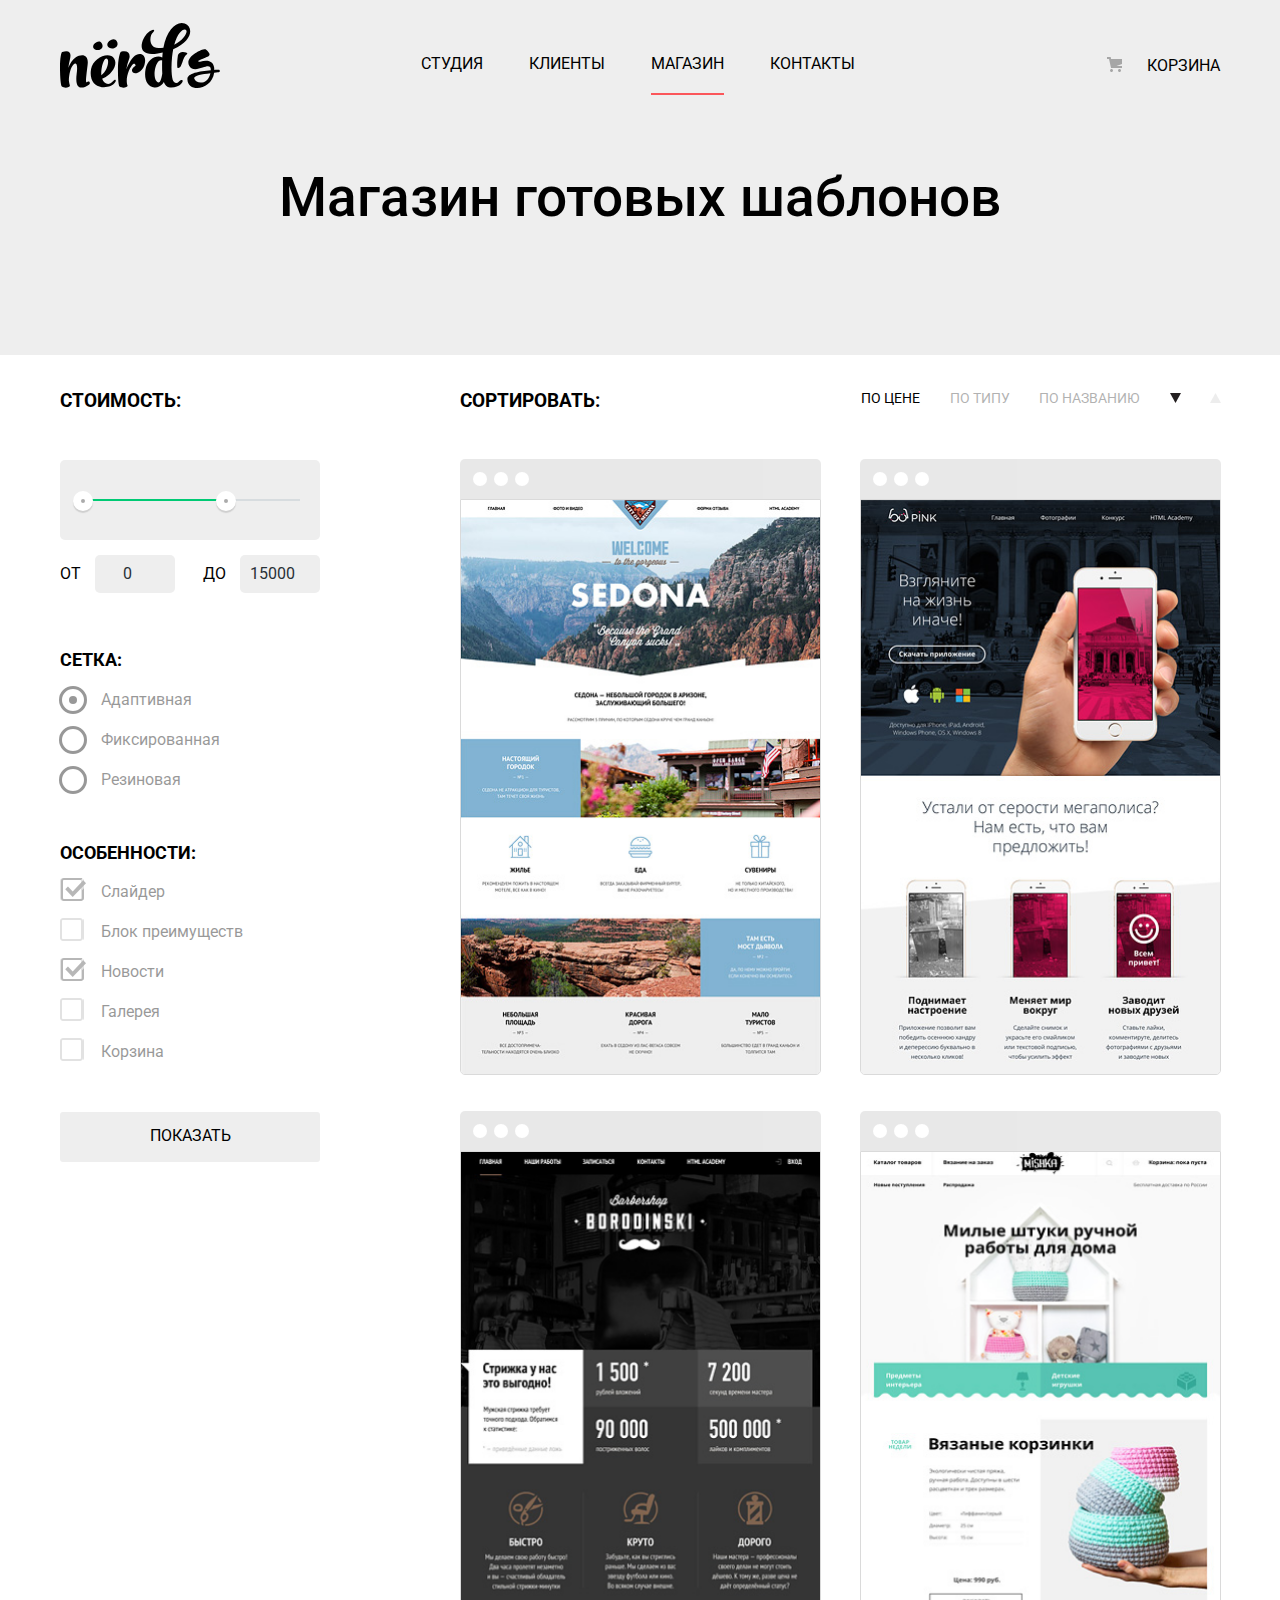
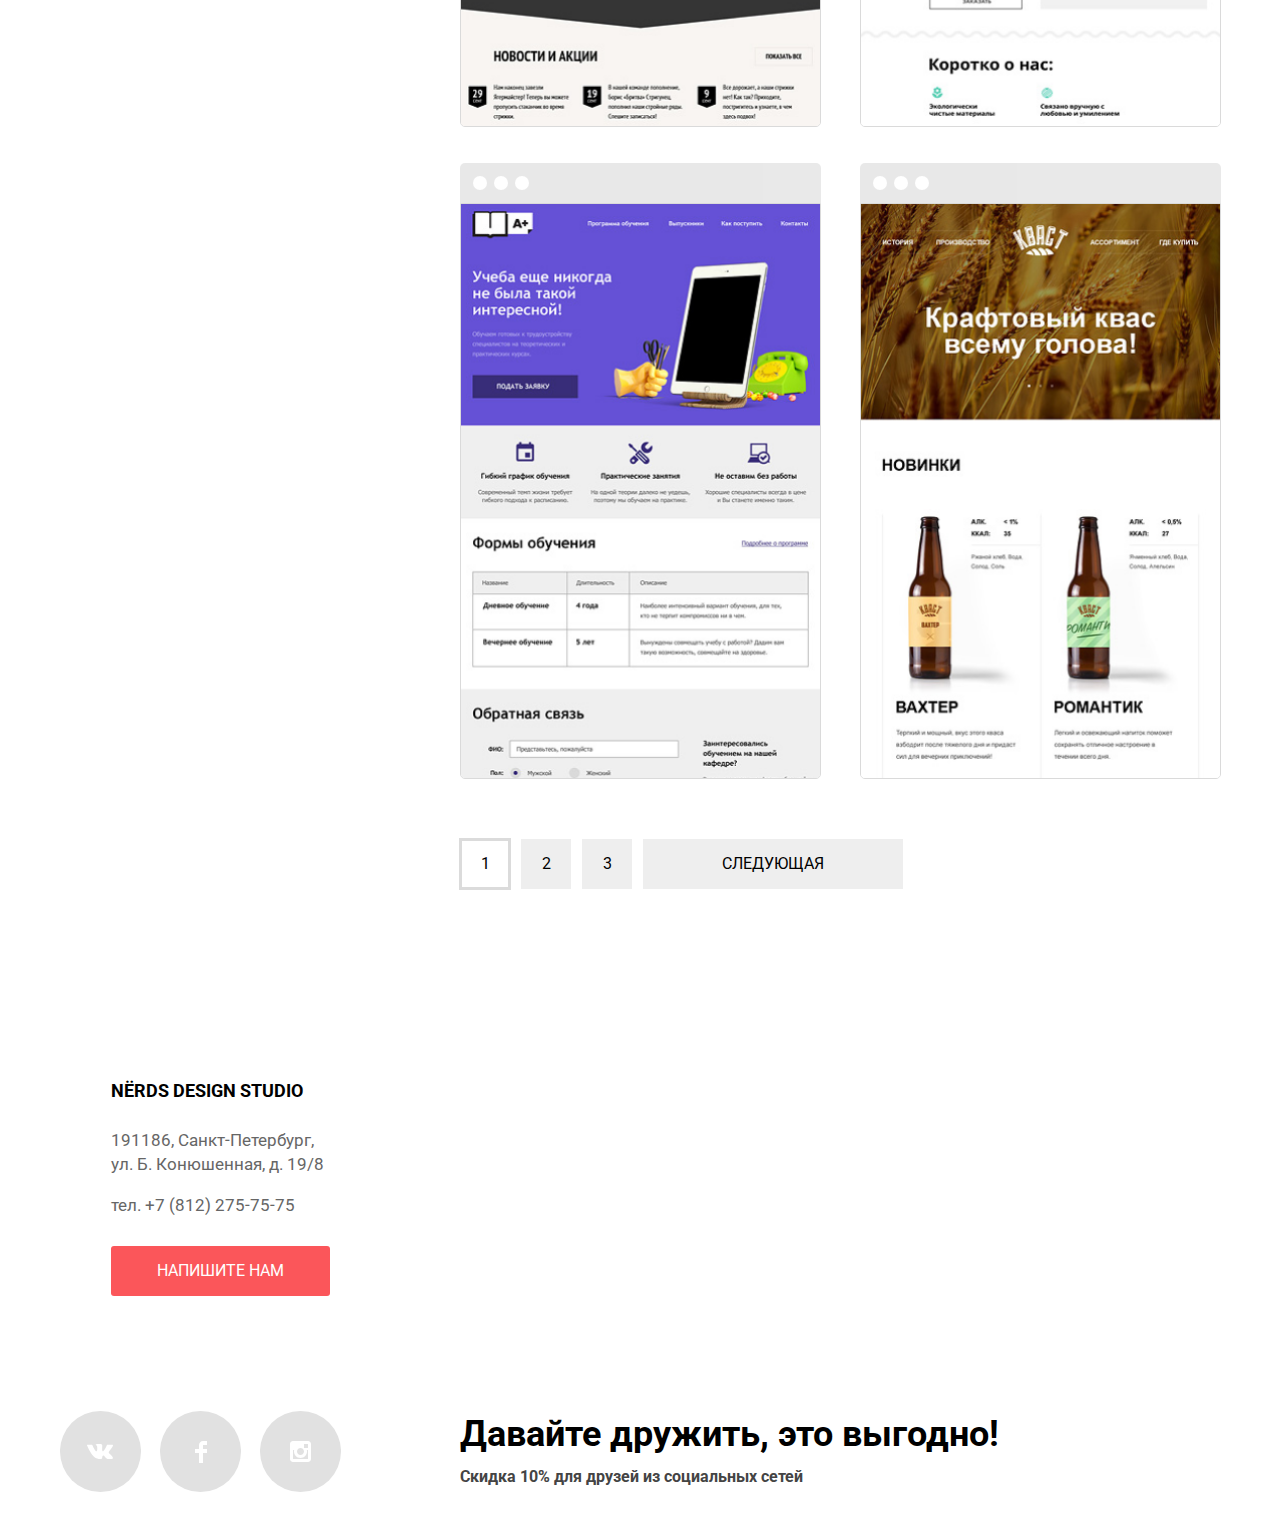
==== catalog.html @ c296d17d "доп правки" ====
<!DOCTYPE html>
<html lang="en">
  <head>
    <meta charset="UTF-8" />
    <meta name="viewport" content="width=device-width, initial-scale=1.0" />
    <link
      href="https://fonts.googleapis.com/css2?family=Roboto:wght@400;700&display=swap"
      rel="stylesheet"
      />
    <link href="./css/normalize.css" rel="stylesheet" />
    <link href="./css/style.css" rel="stylesheet" />
    <title>HTML Academy: Нёрдс</title>
  </head>
  <body class="page-body">
    <main class="main main--catalog">
      <header class="header">
        <div class="header-wrapper">
          <nav class="main-navigation">
            <a class="main-navigation-logo" href="index.html">
            <img
              src="./img/nerds-logo.svg"
              width="160"
              height="65"
              alt="Логотип nerds"
              />
            </a>
            <ul class="main-navigation-list">
              <li class="main-navigation-list__item"><a href="#">Студия</a></li>
              <li class="main-navigation-list__item">
                <a href="#">Клиенты</a>
              </li>
              <li class="main-navigation-list__item active"><a href="">Магазин</a></li>
              <li class="main-navigation-list__item">
                <a href="#">Контакты</a>
              </li>
            </ul>
            <div class="main-navigation-basket">
              <a class="basket-logo" href="#">Корзина</a>
            </div>
          </nav>
          <section class="catalog-title">
            <h2 class="catalog-text">Магазин готовых шаблонов</h2>
          </section>
        </div>
      </header>
      <div class="wrapper wrapper--catalog">
        <div class="content">
          <div class="content__form">
            <h3 class="price-title">СТОИМОСТЬ:</h3>
            <form class="filter" method="get" action="https://echo.htmlacademy.ru">
              <div class="filter-item filter-item--range">
                <div class="range-filter">
                  <div class="range-controls">
                    <div class="scale">
                      <div
                        class="bar"
                        style="width: 60%; margin-left: 5%"
                        ></div>
                    </div>
                    <div
                      class="toggle toggle-min"
                      tabindex="0"
                      style="left: 5%"
                      ></div>
                    <div
                      class="toggle toggle-max"
                      tabindex="0"
                      style="left: 60%"
                      ></div>
                  </div>
                  <div class="price-controls">
                    <label class="min-price">
                    от <input type="number" name="min-price" value="0" />
                    </label>
                    <label class="max-price">
                    до <input type="number" name="max-price" value="15000" />
                    </label>
                  </div>
                </div>
              </div>
              <div class="filter-item filter-item--radio">
					<fieldset class="form-fieldset">
                <legend>Сетка:</legend>
                <ul>
                  <li class="filter-option filter-radio">
                    <input class="visually-hidden filter-input-radio" type="radio" id="adapt" name="grid" value="adaptive" checked /><label for="adapt"
                      >Адаптивная</label>
                  </li>
                  <li class="filter-option filter-radio">
                    <input class="visually-hidden filter-input-radio" type="radio" id="fixed" name="grid" value="fixed" /><label for="fixed"
                      >Фиксированная</label>
                  </li>
                  <li class="filter-option filter-radio">
                    <input class="visually-hidden filter-input-radio" type="radio" id="flex" name="grid" value="flex" /><label for="flex"
                      >Резиновая</label>
                  </li>
					 </ul>
					</fieldset>
              </div>
              <div class="filter-item filter-item--checkbox">
					<fieldset class="form-fieldset">
                  <legend>Особенности:</legend>
                  <ul>
                    <li class="filter-option filter-checkbox">        
                      <input class="visually-hidden filter-input-checkbox " type="checkbox" id="slider" checked/>
                      <label for="slider">Слайдер</label>
                    </li>
                    <li class="filter-option filter-checkbox">
                      <input class="visually-hidden filter-input-checkbox " type="checkbox" id="advantages">
                      <label for="advantages">Блок преимуществ</label>
                    </li>
                    <li class="filter-option filter-checkbox">
                      <input class="visually-hidden filter-input-checkbox " type="checkbox" id="news" checked/>
                      <label for="news">Новости</label>
                    </li>
                    <li class="filter-option filter-checkbox">
                      <input class="visually-hidden filter-input-checkbox " type="checkbox" id="gallery">
                      <label for="gallery">Галерея</label>
                    </li>
                    <li class="filter-option filter-checkbox">
                      <input class="visually-hidden filter-input-checkbox " type="checkbox" id="basket">
                      <label for="basket">Корзина</label>
                    </li>
						</ul>
						</fieldset>
              </div>
				  <button class="buttonshow">Показать</button>				
            </form>
          </div>
          <div class="content__examples">
            <div class="sort-price">
              <h3 class="sort-title">СОРТИРОВАТЬ:</h3>
              <ul class="sort-list">
                <li class="sort-list__item current-list-item"><a href="#">По цене</a></li>
                <li class="sort-list__item"><a href="#">По типу</a></li>
                <li class="sort-list__item"><a href="#">По названию</a></li>
                <li>
                  <a href="#">
                    <svg width="11" height="10" viewBox="0 0 11 10" fill="none" xmlns="http://www.w3.org/2000/svg">
                      <path d="M5.5 10L0 0H11" fill="#231F20"/>
                    </svg>
                  </a>
                </li>
                <li>
                  <a href="#">
                    <svg width="11" height="10" viewBox="0 0 11 10" fill="none" xmlns="http://www.w3.org/2000/svg">
                      <g opacity="0.2">
                        <path d="M5.5 0L0 10H11L5.5 0Z" fill="#A6A6A6"/>
                      </g>
                    </svg>
                  </a>
                </li>
              </ul>
            </div>
            <div class="cards">
              <div class="card">
                <a href="#">
                  <div class="card-block">
                    <span class="circle"></span>
                    <span class="circle"></span>
                    <span class="circle"></span>
                  </div>
                  <div class='card__img-holder'>
                  <img
                    class="card__img"
                    src="./img/catalog/img-sedona.png"
                    width="358"
                    height="575"
                    alt="Sedona"
						  />
						  <div class="frame">
							<h3 class="frametitle">Sedona</h3>
							<p class="frametext">Информационный сайт<br>для туристов</p>
							<div class="framebutton">
								<p class="framebtnprice">9 990 </p>
							</div>
						</div>
                  </div>
					 </a>					 
              </div>
              <div class="card">
                <a href="#">
                  <div class="card-block">
                    <span class="circle"></span>
                    <span class="circle"></span>
                    <span class="circle"></span>
                  </div>
                  <div class='card__img-holder'>
                  <img
                    class="card__img"
                    src="./img/catalog/img-pink.png"
                    width="358"
                    height="575"
                    alt="Pink"
						  />
						  <div class="frame">
							<h3 class="frametitle">Pink App</h3>
							<p class="frametext">Продуктовый лендинг<br>приложения для iOS и Android</p>
							<div class="framebutton">
								<p class="framebtnprice">9 990 </p>
							</div>
						</div>
                  </div>
                </a>
              </div>
              <div class="card">
                <a href="#">
                  <div class="card-block">
                    <span class="circle"></span>
                    <span class="circle"></span>
                    <span class="circle"></span>
                  </div>
                  <div class='card__img-holder'>
                  <img
                    class="card__img"
                    src="./img/catalog/img-barbershop.png"
                    width="358"
                    height="575"
                    alt="Барбершоп"
						  />
						  <div class="frame">
							<h3 class="frametitle">Barbershop</h3>
							<p class="frametext">Сайт салона красоты.<br>Для мужчин, да.</p>
							<div class="framebutton">
								<p class="framebtnprice">9 990 </p>
							</div>
						</div>
                  </div>
                </a>
              </div>
              <div class="card">
                <a href="#">
                  <div class="card-block">
                    <span class="circle"></span>
                    <span class="circle"></span>
                    <span class="circle"></span>
                  </div>
                  <div class='card__img-holder'>
                  <img
                    class="card__img"
                    src="./img/catalog/img-mishka.png"
                    width="358"
                    height="575"
                    alt="Mishka"
						  />
						  <div class="frame">
							<h3 class="frametitle">Mishka</h3>
							<p class="frametext">ИНтернет-магазин<br>вязаных игрушек</p>
							<div class="framebutton">
								<p class="framebtnprice">9 990 </p>
							</div>
						</div>
                  </div>
                </a>
              </div>
              <div class="card">
                <a href="#">
                  <div class="card-block">
                    <span class="circle"></span>
                    <span class="circle"></span>
                    <span class="circle"></span>
                  </div>
                  <div class='card__img-holder'>
                  <img
                    class="card__img"
                    src="./img/catalog/img-aplus.png"
                    width="358"
                    height="575"
                    alt="А+"
						  />
						  <div class="frame">
							<h3 class="frametitle">A Plus</h3>
							<p class="frametext">Лендинг курсов повышения<br>квалификации</p>
							<div class="framebutton">
								<p class="framebtnprice">9 990 </p>
							</div>
						</div>
                  </div>
                </a>
              </div>
              <div class="card">
                <a href="#">
                  <div class="card-block">
                    <span class="circle"></span>
                    <span class="circle"></span>
                    <span class="circle"></span>
                  </div>
                  <div class='card__img-holder'>
                  <img
                    class="card__img"
                    src="./img/catalog/img-kvast.png"
                    width="358"
                    height="575"
                    alt="Крафтовый квас"
						  />
						  <div class="frame">
							<h3 class="frametitle">Кваст</h3>
							<p class="frametext">Промо-сайт производителя<br>крафтового кваса</p>
							<div class="framebutton">
								<p class="framebtnprice">9 990 </p>
							</div>
						</div>
                  </div>
                </a>
              </div>
            </div>
            <ul class="pagination-list">
              <li class="pagination-list__item current-item">
                <a>1</a>
              </li>
              <li class="pagination-list__item">
                <a href="#">2</a>
              </li>
              <li class="pagination-list__item">
                <a href="#">3</a>
              </li>
              <li class="pagination-list__item">
                <a href="#"
                  >Следующая</a>
              </li>
            </ul>
          </div>
        </div>
      </div>
      <section class="map_holder">
			<iframe class="map" src="https://www.google.com/maps/embed?pb=!1m18!1m12!1m3!1d1998.6036253002837!2d30.320858715755655!3d59.93871916905462!2m3!1f0!2f0!3f0!3m2!1i1024!2i768!4f13.1!3m3!1m2!1s0x4696310fca145cc1%3A0x42b32648d8238007!2z0JHQvtC70YzRiNCw0Y8g0JrQvtC90Y7RiNC10L3QvdCw0Y8g0YPQuy4sIDE5LzgsINCh0LDQvdC60YIt0J_QtdGC0LXRgNCx0YPRgNCzLCAxOTExODY!5e0!3m2!1sru!2sru!4v1602008952805!5m2!1sru!2sru"
				height="415" style="border:0;" allowfullscreen="" aria-hidden="false"
				tabindex="0"></iframe>
				<div class="info_holder">
					<div class="info_holder_block">
						<div class="our-location-block">
								<div class="our-location-header">
								NЁRDS DESIGN STUDIO
								</div>
							<div class="our-location-description">
								<p>191186, Санкт-Петербург, ул. Б. Конюшенная, д. 19/8</p>
								<a href="+78122757575">тел. +7 (812) 275-75-75</a>
							</div>
								<button class="writeus-button" type="button">Напишите нам</button>
						</div>
					</div>
				</div>		
		</section>
		</main>
      <footer class="footer">
        <div class='footer__inner'>
           <ul class="footer-social">
              <li>
                 <a class="social-icon" href="#">
                    <svg width="27" height="15" viewBox="0 0 27 15" fill="none">
                       <path
                          d="M16.138 11.51C17.094 11.201 18.318 13.55 19.621 14.449C20.599 15.13 21.348 14.983 21.348 14.983L24.821 14.933C24.821 14.933 26.636 14.821 25.778 13.379C25.707 13.259 25.275 12.31 23.193 10.357C21.016 8.31404 21.311 8.64504 23.932 5.11304C25.529 2.96004 26.168 1.64504 25.968 1.08504C25.776 0.546037 24.603 0.686037 24.603 0.686037L20.69 0.713037C20.309 0.714037 19.986 0.832037 19.839 1.22804C19.836 1.23204 19.218 2.89404 18.394 4.30704C16.653 7.29604 15.958 7.45504 15.67 7.26804C15.009 6.83504 15.176 5.53104 15.176 4.60404C15.176 1.70704 15.608 0.499037 14.33 0.187037C13.903 0.0830374 13.591 0.0150374 12.502 0.00503741C11.11 -0.0159626 9.92797 0.00503743 9.25797 0.334037C8.81297 0.557037 8.47197 1.04604 8.67897 1.07404C8.93897 1.10904 9.52197 1.23404 9.83397 1.66004C10.235 2.21204 10.223 3.44904 10.223 3.44904C10.223 3.44904 10.452 6.86004 9.68297 7.28304C9.15497 7.57304 8.43297 6.98104 6.87997 4.26704C6.08697 2.87904 5.48797 1.34504 5.48797 1.34504C5.48797 1.34504 5.37197 1.06004 5.16197 0.904037C4.91197 0.719037 4.56197 0.660037 4.56197 0.660037L0.84797 0.684037C0.84797 0.684037 0.28997 0.700037 0.0849697 0.946037C-0.0970303 1.16404 0.0699697 1.61404 0.0699697 1.61404C0.0699697 1.61404 2.97897 8.49504 6.27297 11.961C9.29297 15.143 12.725 14.932 12.725 14.932H14.28C14.28 14.932 14.749 14.878 14.989 14.62C15.213 14.38 15.203 13.929 15.203 13.929C15.203 13.929 15.172 11.82 16.138 11.51Z"
                          fill="white" />
                    </svg>
                 </a>
              </li>
              <li>
                 <a class="social-icon" href="#">
                    <svg width="12" height="22" viewBox="0 0 12 22" fill="none">
                       <path d="M12 4V0H8C5.79086 0 4 1.79086 4 4V8H0V12H4V22H8V12H12V8H8V4H12Z" fill="white" />
                    </svg>
                 </a>
              </li>
              <li>
                 <a class="social-icon" href="#">
                    <svg width="21" height="21" viewBox="0 0 21 21" fill="none">
                       <path fill-rule="evenodd" clip-rule="evenodd"
                          d="M3 0H18C19.65 0 21 1.35 21 3V18C21 19.65 19.65 21 18 21H3C1.35 21 0 19.65 0 18V3C0 1.35 1.35 0 3 0ZM14 10.5C14 8.57 12.43 7 10.5 7C8.57 7 7 8.57 7 10.5C7 12.43 8.57 14 10.5 14C12.43 14 14 12.43 14 10.5ZM3 18V9H4.181C4.0626 9.49127 4.00186 9.99467 4 10.5C4 14.0899 6.91015 17 10.5 17C14.0899 17 17 14.0899 17 10.5C16.9986 9.99464 16.9379 9.49118 16.819 9H18V18H3ZM14 7H18V3H14V7Z"
                          fill="white" />
                    </svg>
                 </a>
              </li>
           </ul>
           <h4 class="footer-letfriend-title">
              Давайте дружить, это выгодно!<br>
              <span class="footer-discount">Скидка 10% для друзей из социальных сетей</span>
           </h4>
        </div>
     </footer>    
  </body>
</html>
---- css/style.css ----
:root {
	--backgroundcolor: #eeeeee;
	--basic-black: #000000;
	--button-text: #ffffff;
	--button-red: #fb565a;
	--button-green: #00ca74;
	--greenbuttonhover-color: #00bc6c;
	--greenbuttonactive-color: #00aa62;
	--button-yellow: #efc84a;
	--yellowbuttonhover-color: #eab534;
	--yellowbuttonactive-color: #e5a722;
	--grid-color: #283136;
	--footerdiscount-color: #444444;
	--circlebackground-color: #e1e1e1;
	--buttormore-red: #e74246;
	--socialicon-red: #d7373b;
	--scalebackground-color: #d7dcdf;
	--toggle-color: #ababab;
	--toggleshadow: #cfcfcf;
	--btnshowhover-color: #dfdfdf;
	--btnshowactive-color: #d5d5d5;
	--paginationbtncurr-color: #dbdbdb;
	--cardblock-color: #4d4d4d;
	--modalborder-color: #d7dcde;
	--ourlocationdesc-color: #666666;
	--cardimghold-color: #dadada;
	--sliderbtn-color:  #c2c2c2;
	--slidebtnactive-color:  #e06366;
}

body {	
	margin: 0;
	padding: 0;
	font-family: "Roboto", Arial, sans-serif;
	font-size: 16px;
	line-height: 24px;
	font-weight: 400;
}

.visually-hidden {
	position: absolute;
	width: 1px;
	height: 1px;
	margin: -1px;
	border: 0;
	padding: 0;
	white-space: nowrap;
	clip-path: inset(100%);
	clip: rect(0 0 0 0);
	overflow: hidden;
}

.main {
	display: grid;
	grid-template-areas:
	"header"
	"content"
	"map"
	"footer";
	grid-template-rows: 521px 1fr 205px 215px;
	
}

.main--catalog {
	grid-template-rows: 355px 1fr 205px 215px;
}

.header {
	grid-area: header;
	background-color: var(--backgroundcolor);
	overflow: hidden;
	padding-top: 22px;
}

.map {
	grid-area: map;
}

.footer {
	grid-area: footer;
	display: flex;
	align-items: center;
}

.footer__inner {
	width: 1160px;
	margin: 0 auto;
	display: flex;
	align-items: center;
}

.header-wrapper {
	width: 1160px;
	margin: 0 auto;
	}

.wrapper {
	grid-area: content;
	width: 1160px;
	margin: 0 auto;
	background: var(--button-text);
}

.wrapper--index {
	width: 1160px;
	padding-top: 50px;
}

.wrapper--catalog {
	padding-top: 34px;
	padding-bottom: 49px;
	width: 1160px;
	margin: 0 auto;
	}

a {
	text-decoration: none;
}

img {  
	height: auto;
}

.main-navigation {
	display: flex;
	align-items: center;
	flex-wrap: wrap;	
	}

.main-navigation-basket .basket-logo {
	position: relative;
	color: var(--basic-black);
}

.main-navigation-logo {
	margin-right: 201px;
	}

.main-navigation-logo:active {
	color: var(--toggle-color);
	opacity: 0.3;
}

.basket-logo::before {
	content: "";
	position: absolute;
	top: 1px;
	left: -40px;
	width: 15px;
	height: 15px;
	background-image: url(../img/cart-icon.svg);
	background-repeat: no-repeat;
	background-position: 0 0;
}

.main-navigation-list {
	display: flex;
	margin: 0;
	padding: 0;
	list-style-type: none;
}

.main-navigation-list__item {
	padding-right: 46px;
	padding-top: 11px;
	}

.main-navigation-list__item.active a:after {
	content: '';
	display: block;
	position: absolute;
	height: 2px;
	background: var(--button-red);
	width: 100%;
	bottom: -22px;
	}

.main-navigation-list a,
.main-navigation-basket {
	font-size: 16px;
	line-height: 30px;
	text-transform: uppercase;
	color: var(--basic-black);
	position: relative;
}

.main-navigation-basket {
	margin-left: auto;	
	padding-top: 15px;
}

.main-navigation-list :hover {
	color: var(--button-red);
}

.main-navigation-basket :hover {
	color: var(--button-red);
}

.services {
	display: flex;
	margin-bottom: 80px;
}

.services-websites,
.services-applications,
.services-presentations {
	margin-right: 100px;
}

.web-title,
.app-title,
.present-title {
	font-size: 24px;
	line-height: 20px;
	text-transform: uppercase;
	font-weight: bold;	
	}

.web-button,
.app-button,
.present-button {
	width: 160px;
	height: 50px;
	border-radius: 3px;
	color: var(--button-text);
	text-transform: uppercase;
	margin-top: 10px;
	}

.web-button {
	background: var(--button-red);
	border: none;
}

.web-button:hover {
	background-color: var(--buttormore-red);
	cursor: pointer;
}

.web-button:active {
	background-color: var(--socialicon-red);
	color: rgba(255, 255, 255, 0.3);
}

.app-button {
	background: var(--button-green);
	border: none;
}

.app-button:hover {
	background-color: var(--greenbuttonhover-color);
	cursor: pointer;
}

.app-button:active {
	background-color: var(--greenbuttonactive-color);
	color: rgba(255, 255, 255, 0.3);
}

.present-button {
	background: var(--button-yellow);
	border: none;
}

.present-button:hover {
	background-color: var(--yellowbuttonhover-color);
	cursor: pointer;
}

.present-button:active {
	background-color: var(--yellowbuttonactive-color);
	color: rgba(255, 255, 255, 0.3);
}

.about {
	width: auto;
	margin: 0 auto;
	display: flex;
	justify-content: space-between;
	margin-bottom: 44px;
	border-top: 2px solid var(--backgroundcolor);
	padding-top: 40px;
}

.about-description-weare {
	font-weight: 500;
	font-size: 45px;
	line-height: 38px;
	width: 650px;
}

.about-description {
	margin-right: 50px;
}

.desc-weare-text {
	margin-bottom: 20px;

}
.about-subtitle {
	text-transform: uppercase;
	font-weight: bold;
	margin: 32px 0;	
}

.order li {
	position: relative;
	list-style: none;
	color: var(--grid-color);
	padding-bottom: 20px;
}

.order li::before {
	content: "";
	position: absolute;
	top: 10px;
	left: -40px;
	width: 25px;
	height: 2px;
	background-color: var(--button-red);
}

.accuracy-subtitle {
	text-transform: uppercase;
	font-weight: bold;
	margin-left: 16px;
	margin-top: 33px;
	padding-bottom: 15px;
}

.procent-text {
	font-size: 16px;
	line-height: 18px;
	color: var(--grid-color);
}

.stats-content {
	display: flex;
	justify-content: space-between;
	padding-right: 10px;
}

.stats-content p {
	margin-bottom: 5px;
	margin-top: 15px;
}

.about-stats {
	margin-left: 50px;
}


.about-stats p {
	font-weight: bold;
	font-size: 45px;
	line-height: 64px;
	
}

.about-stats h4 {
	margin-bottom: 0;
}

.procent {
	font-weight: bold;
	font-size: 26px;
	line-height: 40px;
	margin-left: -10px;
	vertical-align: text-top;
}

.customers {
	height: 180px;
	display: flex;
	justify-content: space-around;
	align-items: center;
	position: relative;
	margin: 0 auto;
	margin-bottom: 80px;
	border-top: 2px solid var(--backgroundcolor);
	border-bottom: 2px solid var(--backgroundcolor);
}

.form-fieldset {
	border: none;
}

.customers__item {
	padding: 17px 60px;
	position: relative;
	flex: 1 0 auto;
}

.customers__item a {
	opacity: 0.2;
	display: flex;
	align-items: center;
	justify-content: center;
}

.customers__item a:hover {
	opacity: 1;
}

.customers__item a:active {
	opacity: 0.1;
}

.customers__item::after {
	content: "";
	display: block;
	width: 2px;
	height: 52px;
	top: 50%;
	right: 0px;
	background-color: var(--backgroundcolor);
	position: absolute;
	transform: translateY(-50%);
}

.customers__item:last-child::after {
	display: none;
}

.map {	
	width: 100%;	
}

.map_holder {
	position: relative;
}

.map_holder a {
	color: var(--ourlocationdesc-color)
}

.info_holder {
	position: absolute;
	left: 0;
	right: 0;
	top: 0;
}

.info_holder_block {
	max-width: 1160px;
	margin: 0 auto;
}

.our-location-block {
	width: 221px;
   text-align: left;
   background-color: var(--button-text);
   position: relative;
   top: 92px;
   left: 0px;
	padding: 39px 51px;	
	}

.our-location-header {
	font-size: 18px;
	color: var(--basic-black);
	font-family: 'roboto','Arial',sans-serif;
	font-weight: bold;
	font-style: normal;
	text-transform: uppercase;
	margin-bottom: 25px;
	}

.our-location-description {
	font-size: 17px;
	color: var(--ourlocationdesc-color);
	font-family: 'roboto','Arial',sans-serif;
	font-weight: normal;
	font-style: normal;
	margin-bottom: 29px;
	}

.writeus-button {
	width: 219px;
	height: 50px;
	background: var(--button-red);
	border-radius: 3px;
	text-transform: uppercase;
	color: var(--button-text);
	border: none;
	cursor: pointer;
}

.writeus-button:hover {
	background-color: var(--buttormore-red);
}

.writeus-button:active {
	background-color: var(--socialicon-red);	
	color: var(--slidebtnactive-color);	
}

.letfriend {
	font-weight: bold;
	font-size: 36px;
	line-height: 36px;
}

.letfriend-content {
	margin-right: 150px;
}

.social-icon {
	width: 81px;
	height: 81px;
	background-color: var(--circlebackground-color);
	display: flex;
	align-items: center;
	justify-content: center;
	border-radius: 50%;
}

.footer-social {
   display: flex;
   flex-wrap: wrap;
   padding: 0;
   justify-content: space-between;
   width: 281px;
   margin-top: 16px;
   margin-right: 119px;
   list-style: none;
}

.social-icon:hover {
	background-color: var(--buttormore-red);
}

.social-icon:active {
	background-color: var(--socialicon-red);
}

.social-icon:active path {
	opacity: 0.3;
}

.footer-letfriend-title {
	font-weight: bold;
	font-size: 36px;
	line-height: 36px;		
	}

.footer-discount {
	font-size: 16px;
	line-height: 22px;
	color: var(--footerdiscount-color);
}

 /* inner page */

.catalog-title {
	margin: 0 auto;
	margin-top: 75px;
	}

.catalog-text {	 
	text-align: center;
	font-weight: 500;
	font-size: 55px;
	line-height: 55px;
	}

.range-controls {
	position: relative;
	height: 41px;
	margin-bottom: 15px;
	padding-top: 39px;
	padding-right: 20px;
	padding-left: 20px;
	background-color: var(--backgroundcolor);
	border-radius: 5px;
}

.range-controls .scale {
	height: 2px;
	background: var(--scalebackground-color);
}

.range-controls .bar {
	width: 70%;
	height: 2px;
	background: var(--button-green);
}

.range-controls .toggle {
	position: absolute;
	top: 31px;
	left: 0;
	width: 4px;
	height: 4px;
	padding: 0;
	border: 8px solid var(--button-text);
	background-color: var(--toggle-color);
	border-radius: 50%;
	box-shadow: 0 2px 1px 0 var(--toggleshadow);
	cursor: pointer;
}

.range-controls .toggle-min {
	left: 18px;
}

.range-controls .toggle-max {
	left: 160px;
}

.price-title {
	margin: 0px;	
	margin-bottom: 47px;
	}

.price-controls {
	display: flex;
	justify-content: space-between;
}

.price-controls label {
	text-transform: uppercase;
	font-family: "Roboto", "Arial", sans-serif;
	font-size: 16px;
}

.price-controls input {
	width: 60px;
	padding: 10px;
	margin-left: 10px;
	text-align: center;
	color: var(--grid-color);
	border: none;
	border-radius: 5px;
	background: var(--backgroundcolor);
	font-family: inherit;
	font-size: inherit;
}

.filter ul {
	padding: 0;
	margin: 0;	
	list-style: none;
	line-height: 18px;
	}

.filter legend {
	margin-bottom: 7px;	
	font-size: 18px;
	font-weight: bold;
	line-height: 30px;
	text-transform: uppercase;
	}

.filter-option {
	padding-left: 41px;
	opacity: 0.4
}

.filter-radio {
	height: 25px;
	display: flex;
	align-items: center;
	margin-bottom: 15px;
}

.filter-radio:last-child {
	margin-bottom: 0px;
}

.filter-checkbox {
	height: 23px;
	display: flex;
	align-items: center;
	margin-bottom: 17px;
	}

.filter-checkbox:last-child {
	margin-bottom: 15px;
	}

.filter-item.filter-item--range {
	margin-bottom: 52px;	
	}

.filter-item.filter-item--radio {
	margin-bottom: 35px;
	margin-left: -14px;
	}

.filter-item.filter-item--checkbox {
	margin-bottom: 23px;
	margin-left: -14px;
	}

.filter-option:hover {
	opacity: 1;
}

.filter-option label {
	position: relative;
	display: block;
	cursor: pointer;
	user-select: none;
}

.filter-input-radio + label::before {
	content: "";
	position: absolute;
	left: -42px;
	top: -5px;
	width: 22px;
	height: 22px;
	border: 3px solid var(--basic-black);
	border-radius: 50%;
}

.filter-input-radio:checked + label::after {
	content: "";
	position: absolute;
	top: 5px;
	left: -32px;
	width: 8px;
	height: 8px;
	background-color: var(--basic-black);
	border-radius: 50%;
}

.filter-input-checkbox + label::before {
	content: "";
	position: absolute;
	left: -41px;
	top: -5px;
	width: 24px;
	height: 23px;
	background-image: url("../img/checkbox-off.svg");
}

.filter-input-checkbox:checked + label::after {
	content: "";
	position: absolute;
	top: -5px;
	left: -40px;
	width: 25px;
	height: 23px;
	background-image: url("../img/checkbox-on.svg");
}

.buttonshow {
	background-color: var(--backgroundcolor);
	color: var(--basic-black);
	width: 260px;
	height: 50px;
	border-radius: 3px;
	text-transform: uppercase;
	border: none;	
}

.buttonshow:hover {
	background-color: var(--btnshowhover-color);
	cursor: pointer;
}

.buttonshow:active {
	background-color: var(--btnshowactive-color);
	color: rgba(0, 0, 0, 0.3);
}

.sort-price {
	display: flex;
	justify-content: space-between;
	margin-bottom: 46px;
	width: 761px;
	}

.sort-title {
	margin: 0;
}

.sort-list {
	font-size: 14px;
	line-height: 18px;
	text-transform: uppercase;
	list-style: none;
	display: flex;
	justify-content: space-between;
	margin: 0;
	padding: 0;
	list-style-type: none;
	width: 360px;
	}

.content {
	display: grid;
	grid-template-columns: 260px 1fr;
}

.content__examples {
	margin-left: 140px;
}

.sort-list__item a {
	font-size: 14px;
	line-height: 18px;
	color: var(--basic-black);
	opacity: 0.3;
	text-transform: uppercase;
}

.current-list-item a {
	opacity: 1;
}

.cards {
	width: 764px;
   display: flex;
   flex-wrap: wrap;
   margin-bottom: 24px;
   justify-content: space-between;
	}

.card {
	position: relative;
   width: 364px;
   height: 652px;
	}

.card__img-holder {
	border: 1px solid var(--cardimghold-color);
   overflow: hidden;
   width: 359px;
   height: 574px;
   border-radius: 0 0 5px 5px;
	}

.card__img {
	width: 100%;
	display: block;
	}

.frame {	 
	width: 360px;
	height: 210px;
	background-color: var(--backgroundcolor);
	position: absolute;
	bottom: 36px;	 
	display: none;
}

.frametitle {
	font-weight: bold;
	font-size: 18px;
	line-height: 30px;
	text-transform: uppercase;
	text-align: center;
	color: var(--basic-black);
}

.frametext {
	color: var(--ourlocationdesc-color);
	font-size: 16px;
	line-height: 18px;
	text-align: center;
}

.framebutton {
	width: 219px;
	height: 50px;
	background: var(--button-red);
	border-radius: 3px;
	text-transform: uppercase;
	color: var(--button-text);	
	cursor: pointer;	 	
	margin: auto;
	text-align: center;	
	position: absolute;
	top: 100px; left: 0; bottom: 0px; right: 0;	    
}

.framebtnprice {
	margin: 13px auto;
}

.framebtnprice:after {
	content: "\20BD";	 
}

.buttonprice {
	font-size: 16px;
	line-height: 18px;
	font-weight: 500;
}

.card:hover {
	cursor: pointer;
}

.card:hover a .card-block {
	opacity: 1;
}

.card:hover a .frame {
	display: block;	
}

.card-block {
	width: 361px;
	height: 40px;
	background-color: var(--cardblock-color);
	opacity: 0.12;
	border-radius: 5px 5px 0 0;
	}

.circle {
	width: 14px;
	height: 14px;
	background-color: var(--button-text);
	border-radius: 50%;
	margin: 13px 3px 0 0;
	display: inline-block;
	vertical-align: baseline;
}

.circle:first-child {
	margin-left: 13px;
}

.pagination-list {
	width: 750px;
	list-style: none;
	display: flex;
	flex-wrap: wrap;
	margin: 0;
	padding: 0;
}

.pagination-list__item {
	width: 50px;
	height: 50px;
	display: flex;
	align-items: center;
	justify-content: center;
	background-color: var(--backgroundcolor);
	margin-right: 11px;
	text-transform: uppercase;
	margin-bottom: 10px;
	cursor: pointer;
	}

.pagination-list__item:last-child {
	width: 260px;
}

.pagination-list__item a {
	text-transform: uppercase;
	color: var(--basic-black);
}

.pagination-list__item:hover {
	background-color: var(--btnshowhover-color);
}

.pagination-list__item:active {
	background-color: var(--btnshowactive-color);
}

.current-item {
	background-color: var(--button-text);
	outline: 3px solid var(--paginationbtncurr-color);
	outline-offset: -2px;
	cursor: text;
}

.current-item:hover {
	background-color: var(--button-text);
}

.modal-holder {
	position: fixed;
	top: 0;
	left: 0;
	right: 0;
	bottom: 0; 
	display: none;
}

.modal {
	background-color: var(--button-text);
	width: 960px;
	height: 590px;
	margin: auto;
	border: 1px solid var(--basic-black);
	box-shadow: 0 30px 50px rgba(0, 0, 0, 0.7);
	position: relative;  
}

.modal-form {
	padding: 0 100px;
	display: flex;
	flex-wrap: wrap;
	justify-content: space-between;  
}

.modal-form input {
	width: 360px;
	height: 50px;
	padding-top: 16px;
	padding-right: 14px;
	padding-bottom: 16px;
	padding-left: 16px;
	border: 2px solid var(--modalborder-color);
	border-radius: 3px;
	box-sizing: border-box;
}

.modal__item label {
	display: block;
	padding-bottom: 10px;
	font-weight: bold;
}

.modal-textarea {
	width: 760px;
	height: 120px;
	border: 2px solid var(--modalborder-color);
	border-radius: 3px;
	padding-top: 16px;
	padding-right: 414px;
	padding-bottom: 84px;
	padding-left: 16px;
	box-sizing: border-box;
	margin-bottom: 30px;
}

.modal__title {
	padding-left: 100px;
	padding-top: 20px;
	font-size: 45px;
	line-height: 52.73px;
	font-weight: 700;
}

.modalbutton {
	background-color: var(--button-red);
	width: 259px;
	height: 50px;
	border-radius: 3px;
	color: var(--button-text);
	border: none;
	margin-left: 100px;
	margin-bottom: 85px;
	cursor: pointer;
}

.modal-close {
	position: absolute;
	top: 78px;
	right: 90px;
	width: 21px;
	height: 21px;
	background-color: transparent;
	border: 0;
	cursor: pointer;
	opacity: 0.3;
}

.modal-close::before,
.modal-close::after {
	content: "";
	position: absolute;
	top: 10px;
	left: 2px;
	width: 19px;
	height: 3px;
	background-color: var(--button-red);  
}

.modal-close::before {
	transform: rotate(45deg);
}

.modal-close::after {
	transform: rotate(-45deg);
}

.modal-close:hover {
	opacity: 1;
}

.modal-close:active {
	opacity: 0.1;
}

.slider{
	position: relative;
	width: 1160px;
	height: 426px;
	margin: 0 auto;
}

.slider input[type=radio] {
	position: absolute;
	opacity: 0;
}

.slider-controls {
	position: absolute;
	bottom: 102px;
	left: 583px;
	width: 200px;
	height: 10px;
	margin-left: -96px;
	text-align: center;
	z-index: 1000;
}

.slider-controls label {
	display: inline-block;
	width: 14px;
	height: 14px;
	margin-right: 13px;
	background: var(--button-text);
	border: 3px solid var(--button-text);
	vertical-align: top;
	border-radius: 50%;
	cursor: pointer;
	position: relative;
}

#btn-1:checked ~ .slider-controls label[for="btn-1"]:before {
	content: "";
	width: 4px;
	height: 4px;
	border-radius: 50%;
	position: absolute;
	top: 3px;
	left: 3px;
	border: 2px solid var(--sliderbtn-color);
}

#btn-2:checked ~ .slider-controls label[for="btn-2"]:before {
	content: "";
	width: 4px;
	height: 4px;
	border-radius: 50%;
	position: absolute;
	top: 3px;
	left: 3px;
	border: 2px solid var(--sliderbtn-color);
}

#btn-3:checked ~ .slider-controls label[for="btn-3"]:before {
	content: "";
	width: 4px;
	height: 4px;
	border-radius: 50%;
	position: absolute;
	top: 3px;
	left: 3px;
	border: 2px solid var(--sliderbtn-color);
}

.slide {
	position: absolute;
	top: 0;
	left: 0;
	width: 100%;
	height: 100%;
	overflow: hidden;
}

.slide-text {
	width: 530px;
	padding: 30px 0;
	color: var(--grid-color);
}

.slide-title {
	font-size: 36px;
	line-height: 1;
	font-weight: bold;
	color: var(--basic-black);
}

.slide .btn {
	display: block;
	width: 240px;
	height: 50px;
	background-color: var(--button-red);
	text-transform: uppercase;
	color: var(--button-text);
	font-family: "Roboto", Arial, sans-serif;
	font-weight: normal;
	font-style: normal;
	border: none;
	border-radius: 3px;
	cursor: pointer;
	outline: none;
	text-align: center;
	text-decoration: none;
	line-height: 50px;
	font-size: 16px;
}

.slide .btn:hover {
	background-color: var(--buttormore-red);
}

.slide .btn:active {
	background-color: var(--socialicon-red);
	border: none;
	color: var(--slidebtnactive-color);
}

.slide h1 {
	font-size: 55px;
	font-family: "Roboto", Arial, sans-serif;
	font-style: normal;
	font-weight: 500;
	line-height: 55px;
	color: var(--basic-black);
	margin-bottom: 33px;
}

.slide-text p {
	font-size: 16px;
	font-family: "Roboto", Arial, sans-serif;
	font-style: normal;
	font-weight: normal;
	line-height: 24px;
	color: var(--grid-color);
	margin-bottom: 46px;
}

.slide:nth-child(1) {
	background: url(../img/nerds-index-slide1.png) no-repeat right;	
}

.slide:nth-child(2) {
	background: url(../img/nerds-index-slide2.png) no-repeat right;
}

.slide:nth-child(3) {
	background: url(../img/nerds-index-slide3.png) no-repeat right;
}

.slide {
	display:none;
}

#btn-1:checked ~ .slides .slide:nth-child(1) { 
	display: block;
}

#btn-2:checked ~ .slides .slide:nth-child(2) { 
	display: block;
}

#btn-3:checked ~ .slides .slide:nth-child(3) { 
	display: block;
}
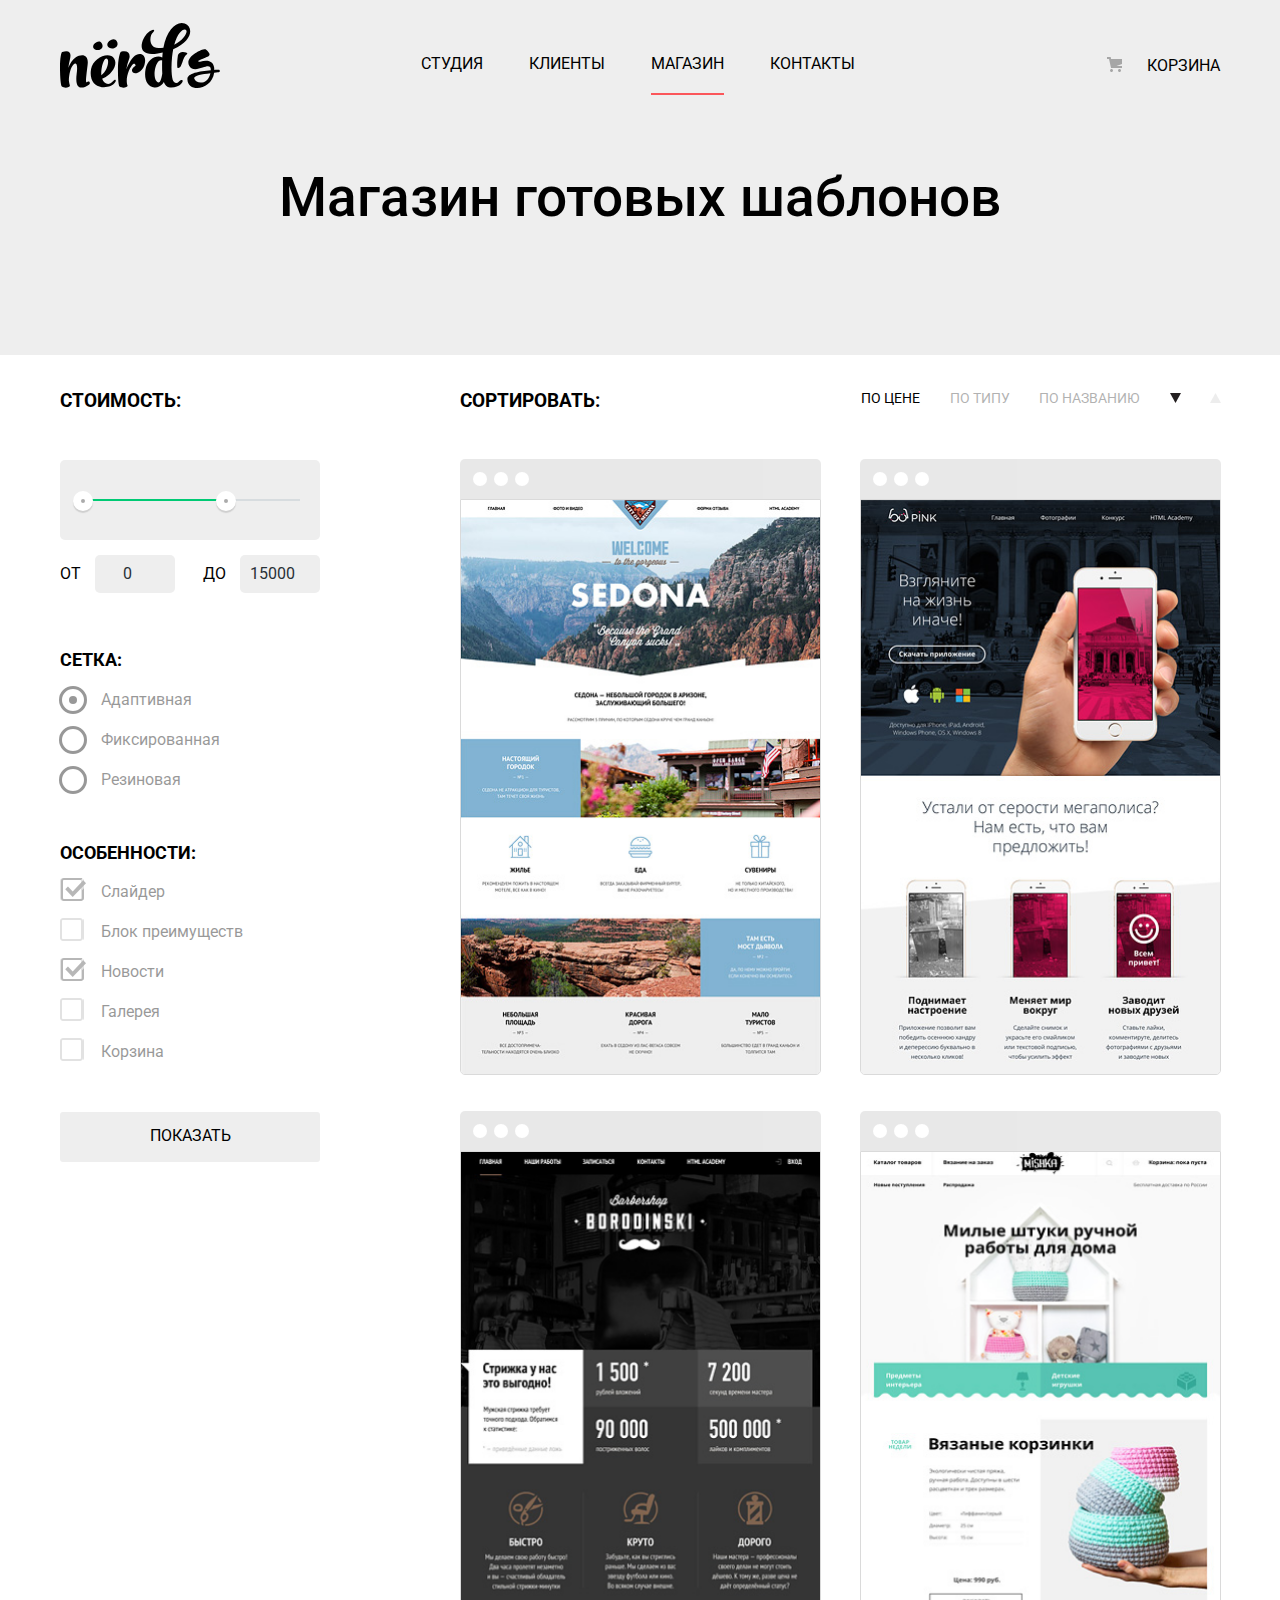
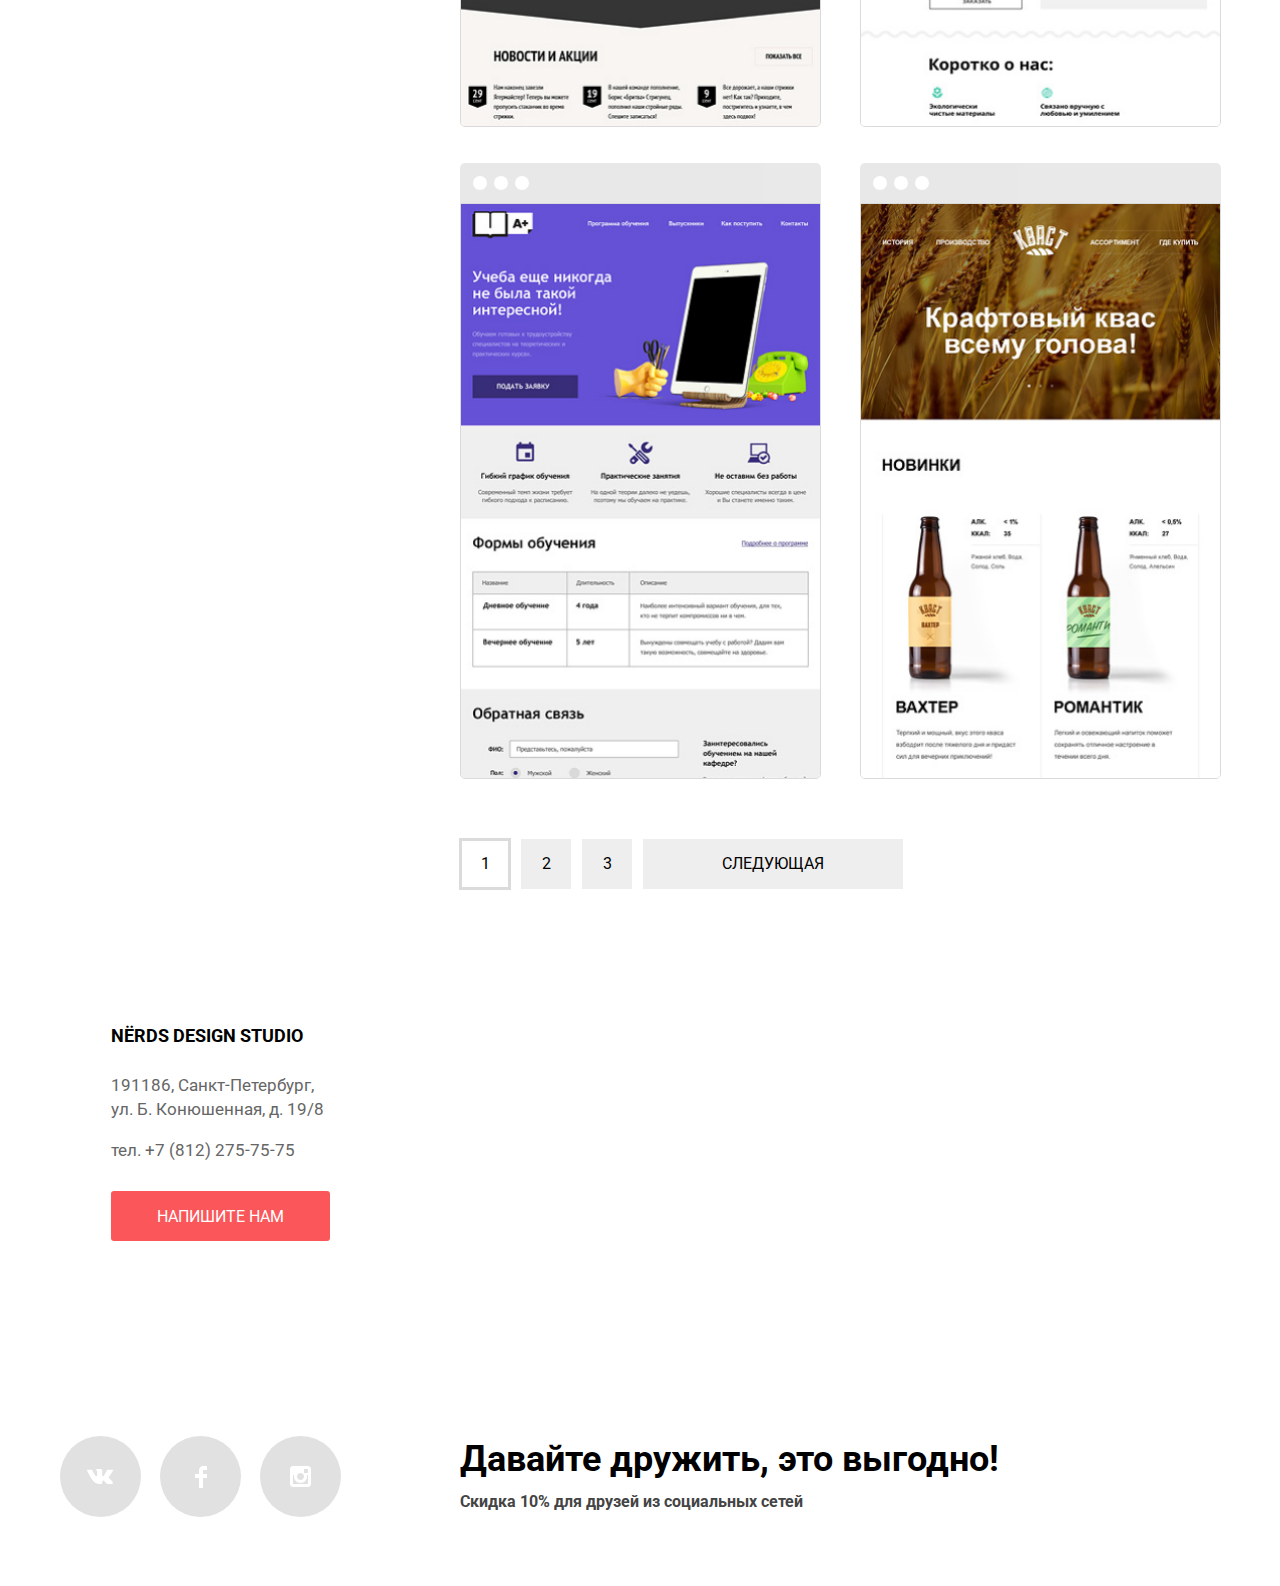
==== commit a591730f: "еще правки" ====
--- a/catalog.html
+++ b/catalog.html
@@ -1,381 +1,376 @@
 <!DOCTYPE html>
 <html lang="en">
-  <head>
-    <meta charset="UTF-8" />
-    <meta name="viewport" content="width=device-width, initial-scale=1.0" />
-    <link
-      href="https://fonts.googleapis.com/css2?family=Roboto:wght@400;700&display=swap"
-      rel="stylesheet"
-      />
-    <link href="./css/normalize.css" rel="stylesheet" />
-    <link href="./css/style.css" rel="stylesheet" />
-    <title>HTML Academy: Нёрдс</title>
-  </head>
-  <body class="page-body">
-    <main class="main main--catalog">
-      <header class="header">
-        <div class="header-wrapper">
-          <nav class="main-navigation">
-            <a class="main-navigation-logo" href="index.html">
-            <img
-              src="./img/nerds-logo.svg"
-              width="160"
-              height="65"
-              alt="Логотип nerds"
-              />
-            </a>
-            <ul class="main-navigation-list">
-              <li class="main-navigation-list__item"><a href="#">Студия</a></li>
-              <li class="main-navigation-list__item">
-                <a href="#">Клиенты</a>
-              </li>
-              <li class="main-navigation-list__item active"><a href="">Магазин</a></li>
-              <li class="main-navigation-list__item">
-                <a href="#">Контакты</a>
-              </li>
+   <head>
+      <meta charset="UTF-8" />
+      <meta name="viewport" content="width=device-width, initial-scale=1.0" />
+      <link href="https://fonts.googleapis.com/css2?family=Roboto:wght@400;700&display=swap" rel="stylesheet" />
+      <link href="./css/normalize.css" rel="stylesheet" />
+      <link href="./css/style.css" rel="stylesheet" />
+      <title>HTML Academy: Нёрдс</title>
+   </head>
+   <body class="page-body">
+      <main class="main main--catalog">
+         <header class="header">
+            <div class="header-wrapper">
+               <div class="main-navigation">
+                  <a class="main-navigation-logo" href="index.html">
+                     <img src="./img/nerds-logo.svg" width="160" height="65" alt="Логотип nerds" />
+                  </a>
+                  <nav>
+                     <ul class="main-navigation-list">
+                        <li class="main-navigation-list__item">
+                           <a href="#">Студия</a>
+                        </li>
+                        <li class="main-navigation-list__item">
+                           <a href="#">Клиенты</a>
+                        </li>
+                        <li class="main-navigation-list__item active">
+                           <a href="">Магазин</a>
+                        </li>
+                        <li class="main-navigation-list__item">
+                           <a href="#">Контакты</a>
+                        </li>
+                     </ul>
+                  </nav>
+                  <div class="main-navigation-basket">
+                     <a class="basket-logo" href="#">Корзина</a>
+                  </div>
+               </div>
+               <section class="catalog-title">
+                  <h2 class="catalog-text">Магазин готовых шаблонов</h2>
+               </section>
+            </div>
+         </header>
+         <div class="wrapper wrapper--catalog">
+            <div class="content">
+               <div class="content__form">
+                  <h3 class="price-title">СТОИМОСТЬ:</h3>
+                  <form class="filter" method="get" action="https://echo.htmlacademy.ru">
+                     <div class="filter-item filter-item--range">
+                        <div class="range-filter">
+                           <div class="range-controls">
+                              <div class="scale">
+                                 <div class="bar" style="width: 60%; margin-left: 5%;"></div>
+                              </div>
+                              <div class="toggle toggle-min" tabindex="0" style="left: 5%;"></div>
+                              <div class="toggle toggle-max" tabindex="0" style="left: 60%;"></div>
+                           </div>
+                           <div class="price-controls">
+                              <label class="min-price"> от <input type="number" name="min-price" value="0" /> </label>
+                              <label class="max-price"> до <input type="number" name="max-price" value="15000" /> </label>
+                           </div>
+                        </div>
+                     </div>
+                     <div class="filter-item filter-item--radio">
+                        <fieldset class="form-fieldset">
+                           <legend>Сетка:</legend>
+                           <ul>
+                              <li class="filter-option filter-radio">
+                                 <input class="visually-hidden filter-input-radio" type="radio" id="adapt" name="grid" value="adaptive" checked />
+                                 <label for="adapt">Адаптивная</label>
+                              </li>
+                              <li class="filter-option filter-radio">
+                                 <input class="visually-hidden filter-input-radio" type="radio" id="fixed" name="grid" value="fixed" />
+                                 <label for="fixed">Фиксированная</label>
+                              </li>
+                              <li class="filter-option filter-radio">
+                                 <input class="visually-hidden filter-input-radio" type="radio" id="flex" name="grid" value="flex" />
+                                 <label for="flex">Резиновая</label>
+                              </li>
+                           </ul>
+                        </fieldset>
+                     </div>
+                     <div class="filter-item filter-item--checkbox">
+                        <fieldset class="form-fieldset">
+                           <legend>Особенности:</legend>
+                           <ul>
+                              <li class="filter-option filter-checkbox">
+                                 <input class="visually-hidden filter-input-checkbox" type="checkbox" id="slider" checked />
+                                 <label for="slider">Слайдер</label>
+                              </li>
+                              <li class="filter-option filter-checkbox">
+                                 <input class="visually-hidden filter-input-checkbox" type="checkbox" id="advantages" />
+                                 <label for="advantages">Блок преимуществ</label>
+                              </li>
+                              <li class="filter-option filter-checkbox">
+                                 <input class="visually-hidden filter-input-checkbox" type="checkbox" id="news" checked />
+                                 <label for="news">Новости</label>
+                              </li>
+                              <li class="filter-option filter-checkbox">
+                                 <input class="visually-hidden filter-input-checkbox" type="checkbox" id="gallery" />
+                                 <label for="gallery">Галерея</label>
+                              </li>
+                              <li class="filter-option filter-checkbox">
+                                 <input class="visually-hidden filter-input-checkbox" type="checkbox" id="basket" />
+                                 <label for="basket">Корзина</label>
+                              </li>
+                           </ul>
+                        </fieldset>
+                     </div>
+                     <button class="buttonshow">Показать</button>
+                  </form>
+               </div>
+               <div class="content__examples">
+                  <div class="sort-price">
+                     <h3 class="sort-title">СОРТИРОВАТЬ:</h3>
+                     <ul class="sort-list">
+                        <li class="sort-list__item current-list-item"><a href="#">По цене</a></li>
+                        <li class="sort-list__item"><a href="#">По типу</a></li>
+                        <li class="sort-list__item"><a href="#">По названию</a></li>
+                        <li>
+                           <a href="#">
+                              <svg width="11" height="10" viewBox="0 0 11 10" fill="none" xmlns="http://www.w3.org/2000/svg">
+                                 <path d="M5.5 10L0 0H11" fill="#231F20" />
+                              </svg>
+                           </a>
+                        </li>
+                        <li>
+                           <a href="#">
+                              <svg width="11" height="10" viewBox="0 0 11 10" fill="none" xmlns="http://www.w3.org/2000/svg">
+                                 <g opacity="0.2">
+                                    <path d="M5.5 0L0 10H11L5.5 0Z" fill="#A6A6A6" />
+                                 </g>
+                              </svg>
+                           </a>
+                        </li>
+                     </ul>
+                  </div>
+                  <div class="cards">
+                     <div class="card">
+                        <a href="#">
+                           <div class="card-block">
+                              <span class="circle"></span>
+                              <span class="circle"></span>
+                              <span class="circle"></span>
+                           </div>
+                           <div class="card__img-holder">
+                              <img class="card__img" src="./img/catalog/img-sedona.png" width="358" height="575" alt="Sedona" />
+                              <div class="frame">
+                                 <h3 class="frametitle">Sedona</h3>
+                                 <p class="frametext">
+                                    Информационный сайт<br />
+                                    для туристов
+                                 </p>
+                                 <div class="framebutton">
+                                    <p class="framebtnprice">9 990</p>
+                                 </div>
+                              </div>
+                           </div>
+                        </a>
+                     </div>
+                     <div class="card">
+                        <a href="#">
+                           <div class="card-block">
+                              <span class="circle"></span>
+                              <span class="circle"></span>
+                              <span class="circle"></span>
+                           </div>
+                           <div class="card__img-holder">
+                              <img class="card__img" src="./img/catalog/img-pink.png" width="358" height="575" alt="Pink" />
+                              <div class="frame">
+                                 <h3 class="frametitle">Pink App</h3>
+                                 <p class="frametext">
+                                    Продуктовый лендинг<br />
+                                    приложения для iOS и Android
+                                 </p>
+                                 <div class="framebutton">
+                                    <p class="framebtnprice">9 990</p>
+                                 </div>
+                              </div>
+                           </div>
+                        </a>
+                     </div>
+                     <div class="card">
+                        <a href="#">
+                           <div class="card-block">
+                              <span class="circle"></span>
+                              <span class="circle"></span>
+                              <span class="circle"></span>
+                           </div>
+                           <div class="card__img-holder">
+                              <img class="card__img" src="./img/catalog/img-barbershop.png" width="358" height="575" alt="Барбершоп" />
+                              <div class="frame">
+                                 <h3 class="frametitle">Barbershop</h3>
+                                 <p class="frametext">
+                                    Сайт салона красоты.<br />
+                                    Для мужчин, да.
+                                 </p>
+                                 <div class="framebutton">
+                                    <p class="framebtnprice">9 990</p>
+                                 </div>
+                              </div>
+                           </div>
+                        </a>
+                     </div>
+                     <div class="card">
+                        <a href="#">
+                           <div class="card-block">
+                              <span class="circle"></span>
+                              <span class="circle"></span>
+                              <span class="circle"></span>
+                           </div>
+                           <div class="card__img-holder">
+                              <img class="card__img" src="./img/catalog/img-mishka.png" width="358" height="575" alt="Mishka" />
+                              <div class="frame">
+                                 <h3 class="frametitle">Mishka</h3>
+                                 <p class="frametext">
+                                    ИНтернет-магазин<br />
+                                    вязаных игрушек
+                                 </p>
+                                 <div class="framebutton">
+                                    <p class="framebtnprice">9 990</p>
+                                 </div>
+                              </div>
+                           </div>
+                        </a>
+                     </div>
+                     <div class="card">
+                        <a href="#">
+                           <div class="card-block">
+                              <span class="circle"></span>
+                              <span class="circle"></span>
+                              <span class="circle"></span>
+                           </div>
+                           <div class="card__img-holder">
+                              <img class="card__img" src="./img/catalog/img-aplus.png" width="358" height="575" alt="А+" />
+                              <div class="frame">
+                                 <h3 class="frametitle">A Plus</h3>
+                                 <p class="frametext">
+                                    Лендинг курсов повышения<br />
+                                    квалификации
+                                 </p>
+                                 <div class="framebutton">
+                                    <p class="framebtnprice">9 990</p>
+                                 </div>
+                              </div>
+                           </div>
+                        </a>
+                     </div>
+                     <div class="card">
+                        <a href="#">
+                           <div class="card-block">
+                              <span class="circle"></span>
+                              <span class="circle"></span>
+                              <span class="circle"></span>
+                           </div>
+                           <div class="card__img-holder">
+                              <img class="card__img" src="./img/catalog/img-kvast.png" width="358" height="575" alt="Крафтовый квас" />
+                              <div class="frame">
+                                 <h3 class="frametitle">Кваст</h3>
+                                 <p class="frametext">
+                                    Промо-сайт производителя<br />
+                                    крафтового кваса
+                                 </p>
+                                 <div class="framebutton">
+                                    <p class="framebtnprice">9 990</p>
+                                 </div>
+                              </div>
+                           </div>
+                        </a>
+                     </div>
+                  </div>
+                  <ul class="pagination-list">
+                     <li class="pagination-list__item current-item">
+                        <a>1</a>
+                     </li>
+                     <li class="pagination-list__item">
+                        <a href="#">2</a>
+                     </li>
+                     <li class="pagination-list__item">
+                        <a href="#">3</a>
+                     </li>
+                     <li class="pagination-list__item">
+                        <a href="#">Следующая</a>
+                     </li>
+                  </ul>
+               </div>
+            </div>
+         </div>
+         <section class="map_holder">
+            <iframe
+               class="map"
+               src="https://www.google.com/maps/embed?pb=!1m18!1m12!1m3!1d1998.6036253002837!2d30.320858715755655!3d59.93871916905462!2m3!1f0!2f0!3f0!3m2!1i1024!2i768!4f13.1!3m3!1m2!1s0x4696310fca145cc1%3A0x42b32648d8238007!2z0JHQvtC70YzRiNCw0Y8g0JrQvtC90Y7RiNC10L3QvdCw0Y8g0YPQuy4sIDE5LzgsINCh0LDQvdC60YIt0J_QtdGC0LXRgNCx0YPRgNCzLCAxOTExODY!5e0!3m2!1sru!2sru!4v1602008952805!5m2!1sru!2sru"
+               height="415"
+               style="border: 0;"
+               allowfullscreen=""
+               aria-hidden="false"
+               tabindex="0"
+            ></iframe>
+            <div class="info_holder">
+               <div class="info_holder_block">
+                  <div class="our-location-block">
+                     <div class="our-location-header">
+                        Nёrds Design Studio
+                     </div>
+                     <div class="our-location-description">
+                        <p>191186, Санкт-Петербург, ул. Б. Конюшенная, д. 19/8</p>
+                        <a href="+78122757575">тел. +7 (812) 275-75-75</a>
+                     </div>
+                     <button class="writeus-button" type="button">Напишите нам</button>
+                  </div>
+               </div>
+            </div>
+         </section>
+      </main>
+      <footer class="footer">
+         <div class="footer__inner">
+            <ul class="footer-social">
+               <li>
+                  <a class="social-icon" href="#">
+                     <svg width="27" height="15" viewBox="0 0 27 15" fill="none">
+                        <path
+                           d="M16.138 11.51C17.094 11.201 18.318 13.55 19.621 14.449C20.599 15.13 21.348 14.983 21.348 14.983L24.821 14.933C24.821 14.933 26.636 14.821 25.778 13.379C25.707 13.259 25.275 12.31 23.193 10.357C21.016 8.31404 21.311 8.64504 23.932 5.11304C25.529 2.96004 26.168 1.64504 25.968 1.08504C25.776 0.546037 24.603 0.686037 24.603 0.686037L20.69 0.713037C20.309 0.714037 19.986 0.832037 19.839 1.22804C19.836 1.23204 19.218 2.89404 18.394 4.30704C16.653 7.29604 15.958 7.45504 15.67 7.26804C15.009 6.83504 15.176 5.53104 15.176 4.60404C15.176 1.70704 15.608 0.499037 14.33 0.187037C13.903 0.0830374 13.591 0.0150374 12.502 0.00503741C11.11 -0.0159626 9.92797 0.00503743 9.25797 0.334037C8.81297 0.557037 8.47197 1.04604 8.67897 1.07404C8.93897 1.10904 9.52197 1.23404 9.83397 1.66004C10.235 2.21204 10.223 3.44904 10.223 3.44904C10.223 3.44904 10.452 6.86004 9.68297 7.28304C9.15497 7.57304 8.43297 6.98104 6.87997 4.26704C6.08697 2.87904 5.48797 1.34504 5.48797 1.34504C5.48797 1.34504 5.37197 1.06004 5.16197 0.904037C4.91197 0.719037 4.56197 0.660037 4.56197 0.660037L0.84797 0.684037C0.84797 0.684037 0.28997 0.700037 0.0849697 0.946037C-0.0970303 1.16404 0.0699697 1.61404 0.0699697 1.61404C0.0699697 1.61404 2.97897 8.49504 6.27297 11.961C9.29297 15.143 12.725 14.932 12.725 14.932H14.28C14.28 14.932 14.749 14.878 14.989 14.62C15.213 14.38 15.203 13.929 15.203 13.929C15.203 13.929 15.172 11.82 16.138 11.51Z"
+                           fill="white"
+                        />
+                     </svg>
+                  </a>
+               </li>
+               <li>
+                  <a class="social-icon" href="#">
+                     <svg width="12" height="22" viewBox="0 0 12 22" fill="none">
+                        <path d="M12 4V0H8C5.79086 0 4 1.79086 4 4V8H0V12H4V22H8V12H12V8H8V4H12Z" fill="white" />
+                     </svg>
+                  </a>
+               </li>
+               <li>
+                  <a class="social-icon" href="#">
+                     <svg width="21" height="21" viewBox="0 0 21 21" fill="none">
+                        <path
+                           fill-rule="evenodd"
+                           clip-rule="evenodd"
+                           d="M3 0H18C19.65 0 21 1.35 21 3V18C21 19.65 19.65 21 18 21H3C1.35 21 0 19.65 0 18V3C0 1.35 1.35 0 3 0ZM14 10.5C14 8.57 12.43 7 10.5 7C8.57 7 7 8.57 7 10.5C7 12.43 8.57 14 10.5 14C12.43 14 14 12.43 14 10.5ZM3 18V9H4.181C4.0626 9.49127 4.00186 9.99467 4 10.5C4 14.0899 6.91015 17 10.5 17C14.0899 17 17 14.0899 17 10.5C16.9986 9.99464 16.9379 9.49118 16.819 9H18V18H3ZM14 7H18V3H14V7Z"
+                           fill="white"
+                        />
+                     </svg>
+                  </a>
+               </li>
             </ul>
-            <div class="main-navigation-basket">
-              <a class="basket-logo" href="#">Корзина</a>
-            </div>
-          </nav>
-          <section class="catalog-title">
-            <h2 class="catalog-text">Магазин готовых шаблонов</h2>
-          </section>
-        </div>
-      </header>
-      <div class="wrapper wrapper--catalog">
-        <div class="content">
-          <div class="content__form">
-            <h3 class="price-title">СТОИМОСТЬ:</h3>
-            <form class="filter" method="get" action="https://echo.htmlacademy.ru">
-              <div class="filter-item filter-item--range">
-                <div class="range-filter">
-                  <div class="range-controls">
-                    <div class="scale">
-                      <div
-                        class="bar"
-                        style="width: 60%; margin-left: 5%"
-                        ></div>
-                    </div>
-                    <div
-                      class="toggle toggle-min"
-                      tabindex="0"
-                      style="left: 5%"
-                      ></div>
-                    <div
-                      class="toggle toggle-max"
-                      tabindex="0"
-                      style="left: 60%"
-                      ></div>
-                  </div>
-                  <div class="price-controls">
-                    <label class="min-price">
-                    от <input type="number" name="min-price" value="0" />
-                    </label>
-                    <label class="max-price">
-                    до <input type="number" name="max-price" value="15000" />
-                    </label>
-                  </div>
-                </div>
-              </div>
-              <div class="filter-item filter-item--radio">
-					<fieldset class="form-fieldset">
-                <legend>Сетка:</legend>
-                <ul>
-                  <li class="filter-option filter-radio">
-                    <input class="visually-hidden filter-input-radio" type="radio" id="adapt" name="grid" value="adaptive" checked /><label for="adapt"
-                      >Адаптивная</label>
-                  </li>
-                  <li class="filter-option filter-radio">
-                    <input class="visually-hidden filter-input-radio" type="radio" id="fixed" name="grid" value="fixed" /><label for="fixed"
-                      >Фиксированная</label>
-                  </li>
-                  <li class="filter-option filter-radio">
-                    <input class="visually-hidden filter-input-radio" type="radio" id="flex" name="grid" value="flex" /><label for="flex"
-                      >Резиновая</label>
-                  </li>
-					 </ul>
-					</fieldset>
-              </div>
-              <div class="filter-item filter-item--checkbox">
-					<fieldset class="form-fieldset">
-                  <legend>Особенности:</legend>
-                  <ul>
-                    <li class="filter-option filter-checkbox">        
-                      <input class="visually-hidden filter-input-checkbox " type="checkbox" id="slider" checked/>
-                      <label for="slider">Слайдер</label>
-                    </li>
-                    <li class="filter-option filter-checkbox">
-                      <input class="visually-hidden filter-input-checkbox " type="checkbox" id="advantages">
-                      <label for="advantages">Блок преимуществ</label>
-                    </li>
-                    <li class="filter-option filter-checkbox">
-                      <input class="visually-hidden filter-input-checkbox " type="checkbox" id="news" checked/>
-                      <label for="news">Новости</label>
-                    </li>
-                    <li class="filter-option filter-checkbox">
-                      <input class="visually-hidden filter-input-checkbox " type="checkbox" id="gallery">
-                      <label for="gallery">Галерея</label>
-                    </li>
-                    <li class="filter-option filter-checkbox">
-                      <input class="visually-hidden filter-input-checkbox " type="checkbox" id="basket">
-                      <label for="basket">Корзина</label>
-                    </li>
-						</ul>
-						</fieldset>
-              </div>
-				  <button class="buttonshow">Показать</button>				
+            <h4 class="footer-letfriend-title">
+               Давайте дружить, это выгодно!<br />
+               <span class="footer-discount">Скидка 10% для друзей из социальных сетей</span>
+            </h4>
+         </div>
+      </footer>
+      <div class="modal-holder">
+         <section class="modal">
+            <h2 class="modal__title">Напишите нам</h2>
+            <form class="modal-form" action="#">
+               <p class="modal__item">
+                  <label for="modal-name">Ваше имя:</label>
+                  <input class="name" type="text" id="modal-name" placeholder="Имя Фамилия" />
+               </p>
+               <p class="modal__item">
+                  <label for="modal-mail">Ваш email:</label>
+                  <input type="email" id="modal-mail" placeholder="email@example.com" />
+               </p>
+               <p class="modal__item">
+                  <label for="modal-text">Текст письма:</label>
+                  <textarea class="modal-textarea" name="modaltext" id="modal-text" placeholder="В свободной форме"></textarea>
+               </p>
             </form>
-          </div>
-          <div class="content__examples">
-            <div class="sort-price">
-              <h3 class="sort-title">СОРТИРОВАТЬ:</h3>
-              <ul class="sort-list">
-                <li class="sort-list__item current-list-item"><a href="#">По цене</a></li>
-                <li class="sort-list__item"><a href="#">По типу</a></li>
-                <li class="sort-list__item"><a href="#">По названию</a></li>
-                <li>
-                  <a href="#">
-                    <svg width="11" height="10" viewBox="0 0 11 10" fill="none" xmlns="http://www.w3.org/2000/svg">
-                      <path d="M5.5 10L0 0H11" fill="#231F20"/>
-                    </svg>
-                  </a>
-                </li>
-                <li>
-                  <a href="#">
-                    <svg width="11" height="10" viewBox="0 0 11 10" fill="none" xmlns="http://www.w3.org/2000/svg">
-                      <g opacity="0.2">
-                        <path d="M5.5 0L0 10H11L5.5 0Z" fill="#A6A6A6"/>
-                      </g>
-                    </svg>
-                  </a>
-                </li>
-              </ul>
-            </div>
-            <div class="cards">
-              <div class="card">
-                <a href="#">
-                  <div class="card-block">
-                    <span class="circle"></span>
-                    <span class="circle"></span>
-                    <span class="circle"></span>
-                  </div>
-                  <div class='card__img-holder'>
-                  <img
-                    class="card__img"
-                    src="./img/catalog/img-sedona.png"
-                    width="358"
-                    height="575"
-                    alt="Sedona"
-						  />
-						  <div class="frame">
-							<h3 class="frametitle">Sedona</h3>
-							<p class="frametext">Информационный сайт<br>для туристов</p>
-							<div class="framebutton">
-								<p class="framebtnprice">9 990 </p>
-							</div>
-						</div>
-                  </div>
-					 </a>					 
-              </div>
-              <div class="card">
-                <a href="#">
-                  <div class="card-block">
-                    <span class="circle"></span>
-                    <span class="circle"></span>
-                    <span class="circle"></span>
-                  </div>
-                  <div class='card__img-holder'>
-                  <img
-                    class="card__img"
-                    src="./img/catalog/img-pink.png"
-                    width="358"
-                    height="575"
-                    alt="Pink"
-						  />
-						  <div class="frame">
-							<h3 class="frametitle">Pink App</h3>
-							<p class="frametext">Продуктовый лендинг<br>приложения для iOS и Android</p>
-							<div class="framebutton">
-								<p class="framebtnprice">9 990 </p>
-							</div>
-						</div>
-                  </div>
-                </a>
-              </div>
-              <div class="card">
-                <a href="#">
-                  <div class="card-block">
-                    <span class="circle"></span>
-                    <span class="circle"></span>
-                    <span class="circle"></span>
-                  </div>
-                  <div class='card__img-holder'>
-                  <img
-                    class="card__img"
-                    src="./img/catalog/img-barbershop.png"
-                    width="358"
-                    height="575"
-                    alt="Барбершоп"
-						  />
-						  <div class="frame">
-							<h3 class="frametitle">Barbershop</h3>
-							<p class="frametext">Сайт салона красоты.<br>Для мужчин, да.</p>
-							<div class="framebutton">
-								<p class="framebtnprice">9 990 </p>
-							</div>
-						</div>
-                  </div>
-                </a>
-              </div>
-              <div class="card">
-                <a href="#">
-                  <div class="card-block">
-                    <span class="circle"></span>
-                    <span class="circle"></span>
-                    <span class="circle"></span>
-                  </div>
-                  <div class='card__img-holder'>
-                  <img
-                    class="card__img"
-                    src="./img/catalog/img-mishka.png"
-                    width="358"
-                    height="575"
-                    alt="Mishka"
-						  />
-						  <div class="frame">
-							<h3 class="frametitle">Mishka</h3>
-							<p class="frametext">ИНтернет-магазин<br>вязаных игрушек</p>
-							<div class="framebutton">
-								<p class="framebtnprice">9 990 </p>
-							</div>
-						</div>
-                  </div>
-                </a>
-              </div>
-              <div class="card">
-                <a href="#">
-                  <div class="card-block">
-                    <span class="circle"></span>
-                    <span class="circle"></span>
-                    <span class="circle"></span>
-                  </div>
-                  <div class='card__img-holder'>
-                  <img
-                    class="card__img"
-                    src="./img/catalog/img-aplus.png"
-                    width="358"
-                    height="575"
-                    alt="А+"
-						  />
-						  <div class="frame">
-							<h3 class="frametitle">A Plus</h3>
-							<p class="frametext">Лендинг курсов повышения<br>квалификации</p>
-							<div class="framebutton">
-								<p class="framebtnprice">9 990 </p>
-							</div>
-						</div>
-                  </div>
-                </a>
-              </div>
-              <div class="card">
-                <a href="#">
-                  <div class="card-block">
-                    <span class="circle"></span>
-                    <span class="circle"></span>
-                    <span class="circle"></span>
-                  </div>
-                  <div class='card__img-holder'>
-                  <img
-                    class="card__img"
-                    src="./img/catalog/img-kvast.png"
-                    width="358"
-                    height="575"
-                    alt="Крафтовый квас"
-						  />
-						  <div class="frame">
-							<h3 class="frametitle">Кваст</h3>
-							<p class="frametext">Промо-сайт производителя<br>крафтового кваса</p>
-							<div class="framebutton">
-								<p class="framebtnprice">9 990 </p>
-							</div>
-						</div>
-                  </div>
-                </a>
-              </div>
-            </div>
-            <ul class="pagination-list">
-              <li class="pagination-list__item current-item">
-                <a>1</a>
-              </li>
-              <li class="pagination-list__item">
-                <a href="#">2</a>
-              </li>
-              <li class="pagination-list__item">
-                <a href="#">3</a>
-              </li>
-              <li class="pagination-list__item">
-                <a href="#"
-                  >Следующая</a>
-              </li>
-            </ul>
-          </div>
-        </div>
+            <button class="modalbutton" type="submit">Отправить</button>
+            <button class="modal-close" type="button" aria-label="Закрыть"></button>
+         </section>
       </div>
-      <section class="map_holder">
-			<iframe class="map" src="https://www.google.com/maps/embed?pb=!1m18!1m12!1m3!1d1998.6036253002837!2d30.320858715755655!3d59.93871916905462!2m3!1f0!2f0!3f0!3m2!1i1024!2i768!4f13.1!3m3!1m2!1s0x4696310fca145cc1%3A0x42b32648d8238007!2z0JHQvtC70YzRiNCw0Y8g0JrQvtC90Y7RiNC10L3QvdCw0Y8g0YPQuy4sIDE5LzgsINCh0LDQvdC60YIt0J_QtdGC0LXRgNCx0YPRgNCzLCAxOTExODY!5e0!3m2!1sru!2sru!4v1602008952805!5m2!1sru!2sru"
-				height="415" style="border:0;" allowfullscreen="" aria-hidden="false"
-				tabindex="0"></iframe>
-				<div class="info_holder">
-					<div class="info_holder_block">
-						<div class="our-location-block">
-								<div class="our-location-header">
-								NЁRDS DESIGN STUDIO
-								</div>
-							<div class="our-location-description">
-								<p>191186, Санкт-Петербург, ул. Б. Конюшенная, д. 19/8</p>
-								<a href="+78122757575">тел. +7 (812) 275-75-75</a>
-							</div>
-								<button class="writeus-button" type="button">Напишите нам</button>
-						</div>
-					</div>
-				</div>		
-		</section>
-		</main>
-      <footer class="footer">
-        <div class='footer__inner'>
-           <ul class="footer-social">
-              <li>
-                 <a class="social-icon" href="#">
-                    <svg width="27" height="15" viewBox="0 0 27 15" fill="none">
-                       <path
-                          d="M16.138 11.51C17.094 11.201 18.318 13.55 19.621 14.449C20.599 15.13 21.348 14.983 21.348 14.983L24.821 14.933C24.821 14.933 26.636 14.821 25.778 13.379C25.707 13.259 25.275 12.31 23.193 10.357C21.016 8.31404 21.311 8.64504 23.932 5.11304C25.529 2.96004 26.168 1.64504 25.968 1.08504C25.776 0.546037 24.603 0.686037 24.603 0.686037L20.69 0.713037C20.309 0.714037 19.986 0.832037 19.839 1.22804C19.836 1.23204 19.218 2.89404 18.394 4.30704C16.653 7.29604 15.958 7.45504 15.67 7.26804C15.009 6.83504 15.176 5.53104 15.176 4.60404C15.176 1.70704 15.608 0.499037 14.33 0.187037C13.903 0.0830374 13.591 0.0150374 12.502 0.00503741C11.11 -0.0159626 9.92797 0.00503743 9.25797 0.334037C8.81297 0.557037 8.47197 1.04604 8.67897 1.07404C8.93897 1.10904 9.52197 1.23404 9.83397 1.66004C10.235 2.21204 10.223 3.44904 10.223 3.44904C10.223 3.44904 10.452 6.86004 9.68297 7.28304C9.15497 7.57304 8.43297 6.98104 6.87997 4.26704C6.08697 2.87904 5.48797 1.34504 5.48797 1.34504C5.48797 1.34504 5.37197 1.06004 5.16197 0.904037C4.91197 0.719037 4.56197 0.660037 4.56197 0.660037L0.84797 0.684037C0.84797 0.684037 0.28997 0.700037 0.0849697 0.946037C-0.0970303 1.16404 0.0699697 1.61404 0.0699697 1.61404C0.0699697 1.61404 2.97897 8.49504 6.27297 11.961C9.29297 15.143 12.725 14.932 12.725 14.932H14.28C14.28 14.932 14.749 14.878 14.989 14.62C15.213 14.38 15.203 13.929 15.203 13.929C15.203 13.929 15.172 11.82 16.138 11.51Z"
-                          fill="white" />
-                    </svg>
-                 </a>
-              </li>
-              <li>
-                 <a class="social-icon" href="#">
-                    <svg width="12" height="22" viewBox="0 0 12 22" fill="none">
-                       <path d="M12 4V0H8C5.79086 0 4 1.79086 4 4V8H0V12H4V22H8V12H12V8H8V4H12Z" fill="white" />
-                    </svg>
-                 </a>
-              </li>
-              <li>
-                 <a class="social-icon" href="#">
-                    <svg width="21" height="21" viewBox="0 0 21 21" fill="none">
-                       <path fill-rule="evenodd" clip-rule="evenodd"
-                          d="M3 0H18C19.65 0 21 1.35 21 3V18C21 19.65 19.65 21 18 21H3C1.35 21 0 19.65 0 18V3C0 1.35 1.35 0 3 0ZM14 10.5C14 8.57 12.43 7 10.5 7C8.57 7 7 8.57 7 10.5C7 12.43 8.57 14 10.5 14C12.43 14 14 12.43 14 10.5ZM3 18V9H4.181C4.0626 9.49127 4.00186 9.99467 4 10.5C4 14.0899 6.91015 17 10.5 17C14.0899 17 17 14.0899 17 10.5C16.9986 9.99464 16.9379 9.49118 16.819 9H18V18H3ZM14 7H18V3H14V7Z"
-                          fill="white" />
-                    </svg>
-                 </a>
-              </li>
-           </ul>
-           <h4 class="footer-letfriend-title">
-              Давайте дружить, это выгодно!<br>
-              <span class="footer-discount">Скидка 10% для друзей из социальных сетей</span>
-           </h4>
-        </div>
-     </footer>    
-  </body>
-</html>+   </body>
+</html>
--- a/css/style.css
+++ b/css/style.css
@@ -31,7 +31,7 @@
 body {	
 	margin: 0;
 	padding: 0;
-	font-family: "Roboto", Arial, sans-serif;
+	font-family: "Roboto", "Arial", sans-serif;   
 	font-size: 16px;
 	line-height: 24px;
 	font-weight: 400;
@@ -84,6 +84,7 @@
 
 .footer__inner {
 	width: 1160px;
+	padding: 25px 20px;
 	margin: 0 auto;
 	display: flex;
 	align-items: center;
@@ -91,6 +92,7 @@
 
 .header-wrapper {
 	width: 1160px;
+	padding: 0 20px;
 	margin: 0 auto;
 	}
 
@@ -98,20 +100,25 @@
 	grid-area: content;
 	width: 1160px;
 	margin: 0 auto;
+	padding: 0 20px;
 	background: var(--button-text);
 }
 
 .wrapper--index {
 	width: 1160px;
-	padding-top: 50px;
+	padding-top: 79px;
+	padding-left: 20px;
+	padding-right: 20px;
 }
 
 .wrapper--catalog {
 	padding-top: 34px;
 	padding-bottom: 49px;
 	width: 1160px;
+	padding-left: 20px;
+	padding-right: 20px;
 	margin: 0 auto;
-	}
+}
 
 a {
 	text-decoration: none;
@@ -125,7 +132,7 @@
 	display: flex;
 	align-items: center;
 	flex-wrap: wrap;	
-	}
+}
 
 .main-navigation-basket .basket-logo {
 	position: relative;
@@ -226,6 +233,8 @@
 	color: var(--button-text);
 	text-transform: uppercase;
 	margin-top: 10px;
+	text-align: center;
+	line-height: 50px;
 	}
 
 .web-button {
@@ -280,14 +289,15 @@
 	justify-content: space-between;
 	margin-bottom: 44px;
 	border-top: 2px solid var(--backgroundcolor);
-	padding-top: 40px;
+	padding-top: 28px;
 }
 
 .about-description-weare {
 	font-weight: 500;
 	font-size: 45px;
-	line-height: 38px;
+	line-height: 50px;
 	width: 650px;
+	margin-bottom: 30px;
 }
 
 .about-description {
@@ -295,20 +305,20 @@
 }
 
 .desc-weare-text {
-	margin-bottom: 20px;
+	margin-bottom: 42px;
 
 }
 .about-subtitle {
 	text-transform: uppercase;
 	font-weight: bold;
-	margin: 32px 0;	
+	margin: 22px 0;	
 }
 
 .order li {
 	position: relative;
 	list-style: none;
 	color: var(--grid-color);
-	padding-bottom: 20px;
+	padding-bottom: 23px;
 }
 
 .order li::before {
@@ -321,12 +331,14 @@
 	background-color: var(--button-red);
 }
 
-.accuracy-subtitle {
+.accuracy-subtitle{
 	text-transform: uppercase;
 	font-weight: bold;
 	margin-left: 16px;
-	margin-top: 33px;
-	padding-bottom: 15px;
+	margin-top: 28px;
+	margin-bottom: 15px;
+	font-size: 16px;
+	line-height: 24px;
 }
 
 .procent-text {
@@ -348,18 +360,14 @@
 
 .about-stats {
 	margin-left: 50px;
-}
-
+	margin-top: 13px;
+}
 
 .about-stats p {
 	font-weight: bold;
 	font-size: 45px;
 	line-height: 64px;
-	
-}
-
-.about-stats h4 {
-	margin-bottom: 0;
+	margin-bottom: 7px;
 }
 
 .procent {
@@ -445,6 +453,7 @@
 .info_holder_block {
 	max-width: 1160px;
 	margin: 0 auto;
+	padding: 0 20px;
 }
 
 .our-location-block {
@@ -452,31 +461,13 @@
    text-align: left;
    background-color: var(--button-text);
    position: relative;
-   top: 92px;
+   top: 37px;
    left: 0px;
 	padding: 39px 51px;	
 	}
 
-.our-location-header {
-	font-size: 18px;
-	color: var(--basic-black);
-	font-family: 'roboto','Arial',sans-serif;
-	font-weight: bold;
-	font-style: normal;
-	text-transform: uppercase;
-	margin-bottom: 25px;
-	}
-
-.our-location-description {
-	font-size: 17px;
-	color: var(--ourlocationdesc-color);
-	font-family: 'roboto','Arial',sans-serif;
-	font-weight: normal;
-	font-style: normal;
-	margin-bottom: 29px;
-	}
-
-.writeus-button {
+.our-location-block .writeus-button {
+	display: block;
 	width: 219px;
 	height: 50px;
 	background: var(--button-red);
@@ -484,8 +475,32 @@
 	text-transform: uppercase;
 	color: var(--button-text);
 	border: none;
+	outline: none;
 	cursor: pointer;
-}
+	text-align: center;
+	text-decoration: none;
+	line-height: 50px;
+	font-size: 16px;
+}
+
+.our-location-header {
+	font-size: 18px;
+	color: var(--basic-black);
+	font-family: "Roboto", "Arial", sans-serif;
+	font-weight: bold;
+	font-style: normal;
+	text-transform: uppercase;
+	margin-bottom: 25px;
+	}
+
+.our-location-description {
+	font-size: 17px;
+	color: var(--ourlocationdesc-color);
+	font-family: "Roboto", "Arial", sans-serif;
+	font-weight: normal;
+	font-style: normal;
+	margin-bottom: 29px;
+	}
 
 .writeus-button:hover {
 	background-color: var(--buttormore-red);
@@ -772,7 +787,7 @@
 	justify-content: space-between;
 	margin-bottom: 46px;
 	width: 761px;
-	}
+}
 
 .sort-title {
 	margin: 0;
@@ -789,7 +804,7 @@
 	padding: 0;
 	list-style-type: none;
 	width: 360px;
-	}
+}
 
 .content {
 	display: grid;
@@ -910,7 +925,7 @@
 	background-color: var(--cardblock-color);
 	opacity: 0.12;
 	border-radius: 5px 5px 0 0;
-	}
+}
 
 .circle {
 	width: 14px;
@@ -946,7 +961,7 @@
 	text-transform: uppercase;
 	margin-bottom: 10px;
 	cursor: pointer;
-	}
+}
 
 .pagination-list__item:last-child {
 	width: 260px;
@@ -1172,7 +1187,7 @@
 
 .slide-text {
 	width: 530px;
-	padding: 30px 0;
+	padding: 25px 0;
 	color: var(--grid-color);
 }
 
@@ -1190,7 +1205,7 @@
 	background-color: var(--button-red);
 	text-transform: uppercase;
 	color: var(--button-text);
-	font-family: "Roboto", Arial, sans-serif;
+	font-family: "Roboto", "Arial", sans-serif;
 	font-weight: normal;
 	font-style: normal;
 	border: none;
@@ -1213,24 +1228,24 @@
 	color: var(--slidebtnactive-color);
 }
 
-.slide h1 {
+.slide h2 {
 	font-size: 55px;
-	font-family: "Roboto", Arial, sans-serif;
+	font-family: "Roboto", "Arial", sans-serif;
 	font-style: normal;
 	font-weight: 500;
 	line-height: 55px;
 	color: var(--basic-black);
-	margin-bottom: 33px;
+	margin-bottom: 27px;
 }
 
 .slide-text p {
 	font-size: 16px;
-	font-family: "Roboto", Arial, sans-serif;
+	font-family: "Roboto", "Arial", sans-serif;
 	font-style: normal;
 	font-weight: normal;
 	line-height: 24px;
 	color: var(--grid-color);
-	margin-bottom: 46px;
+	margin-bottom: 39px;
 }
 
 .slide:nth-child(1) {
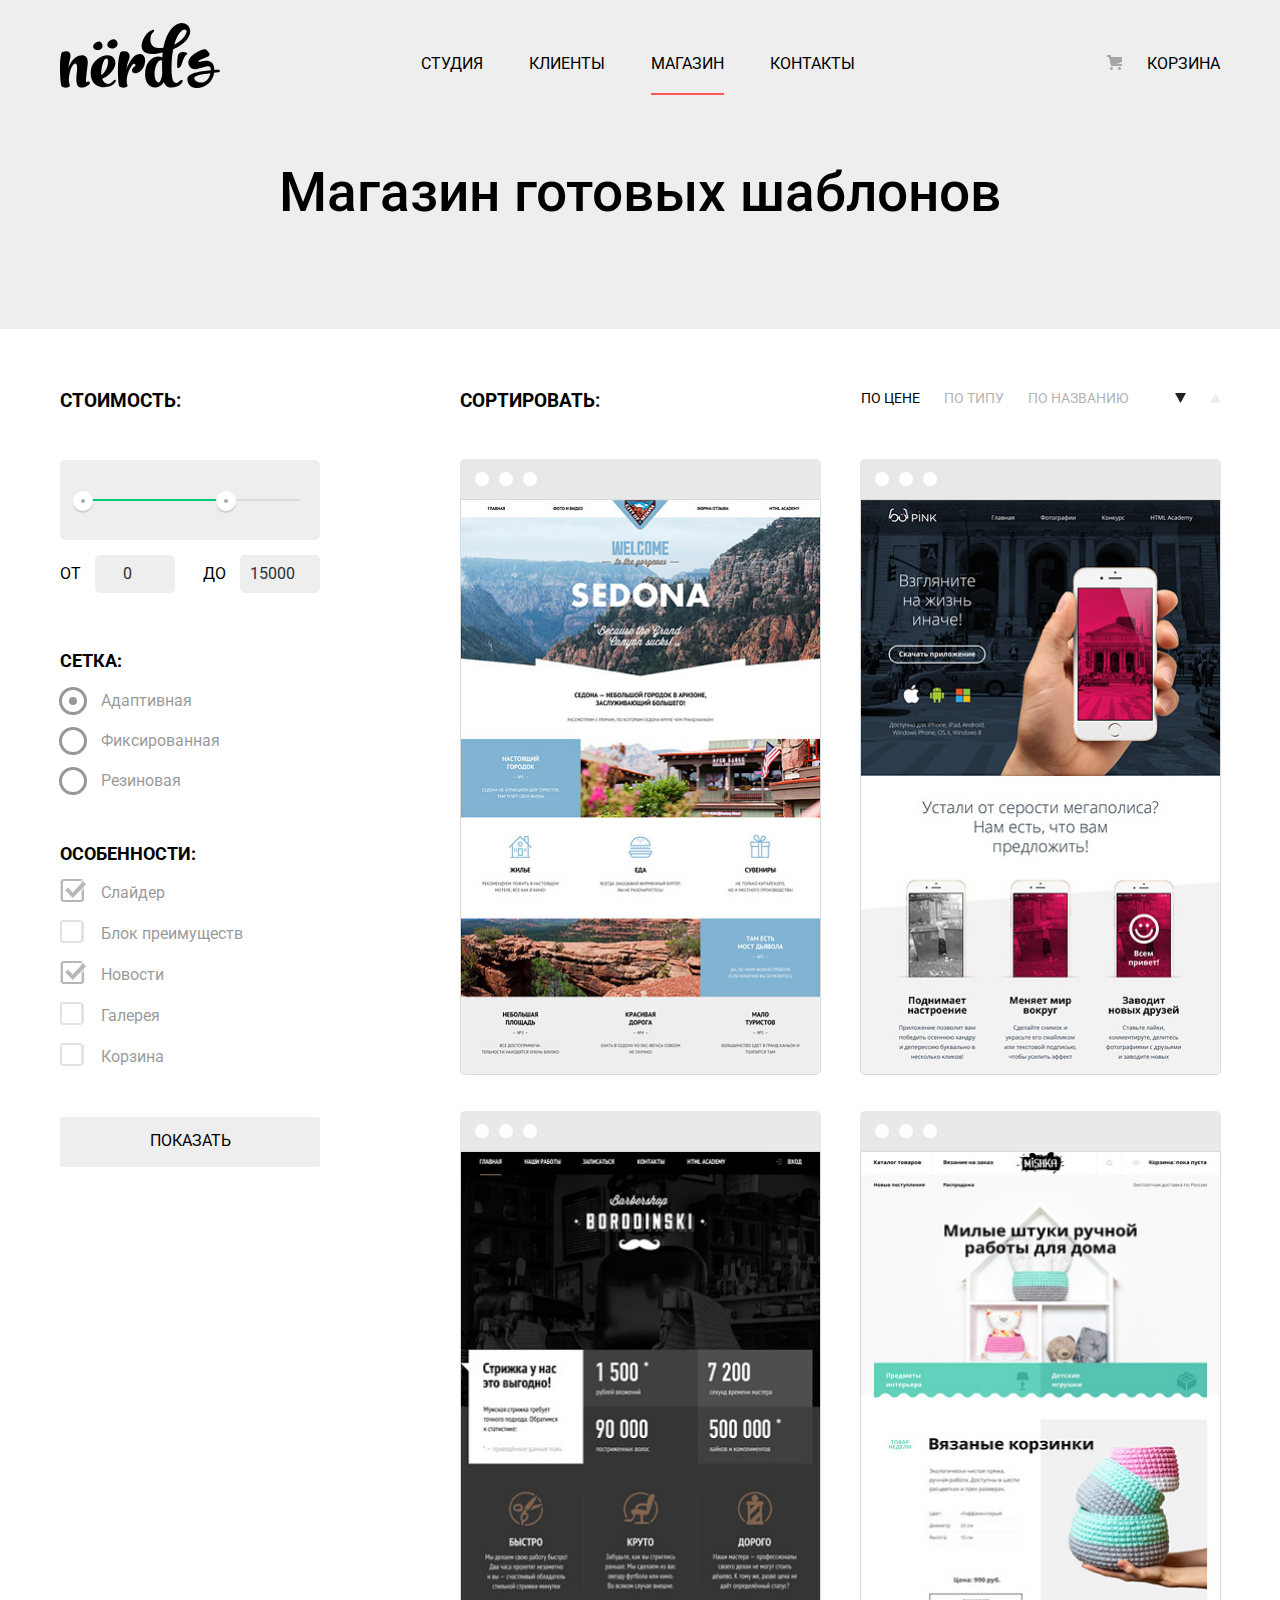
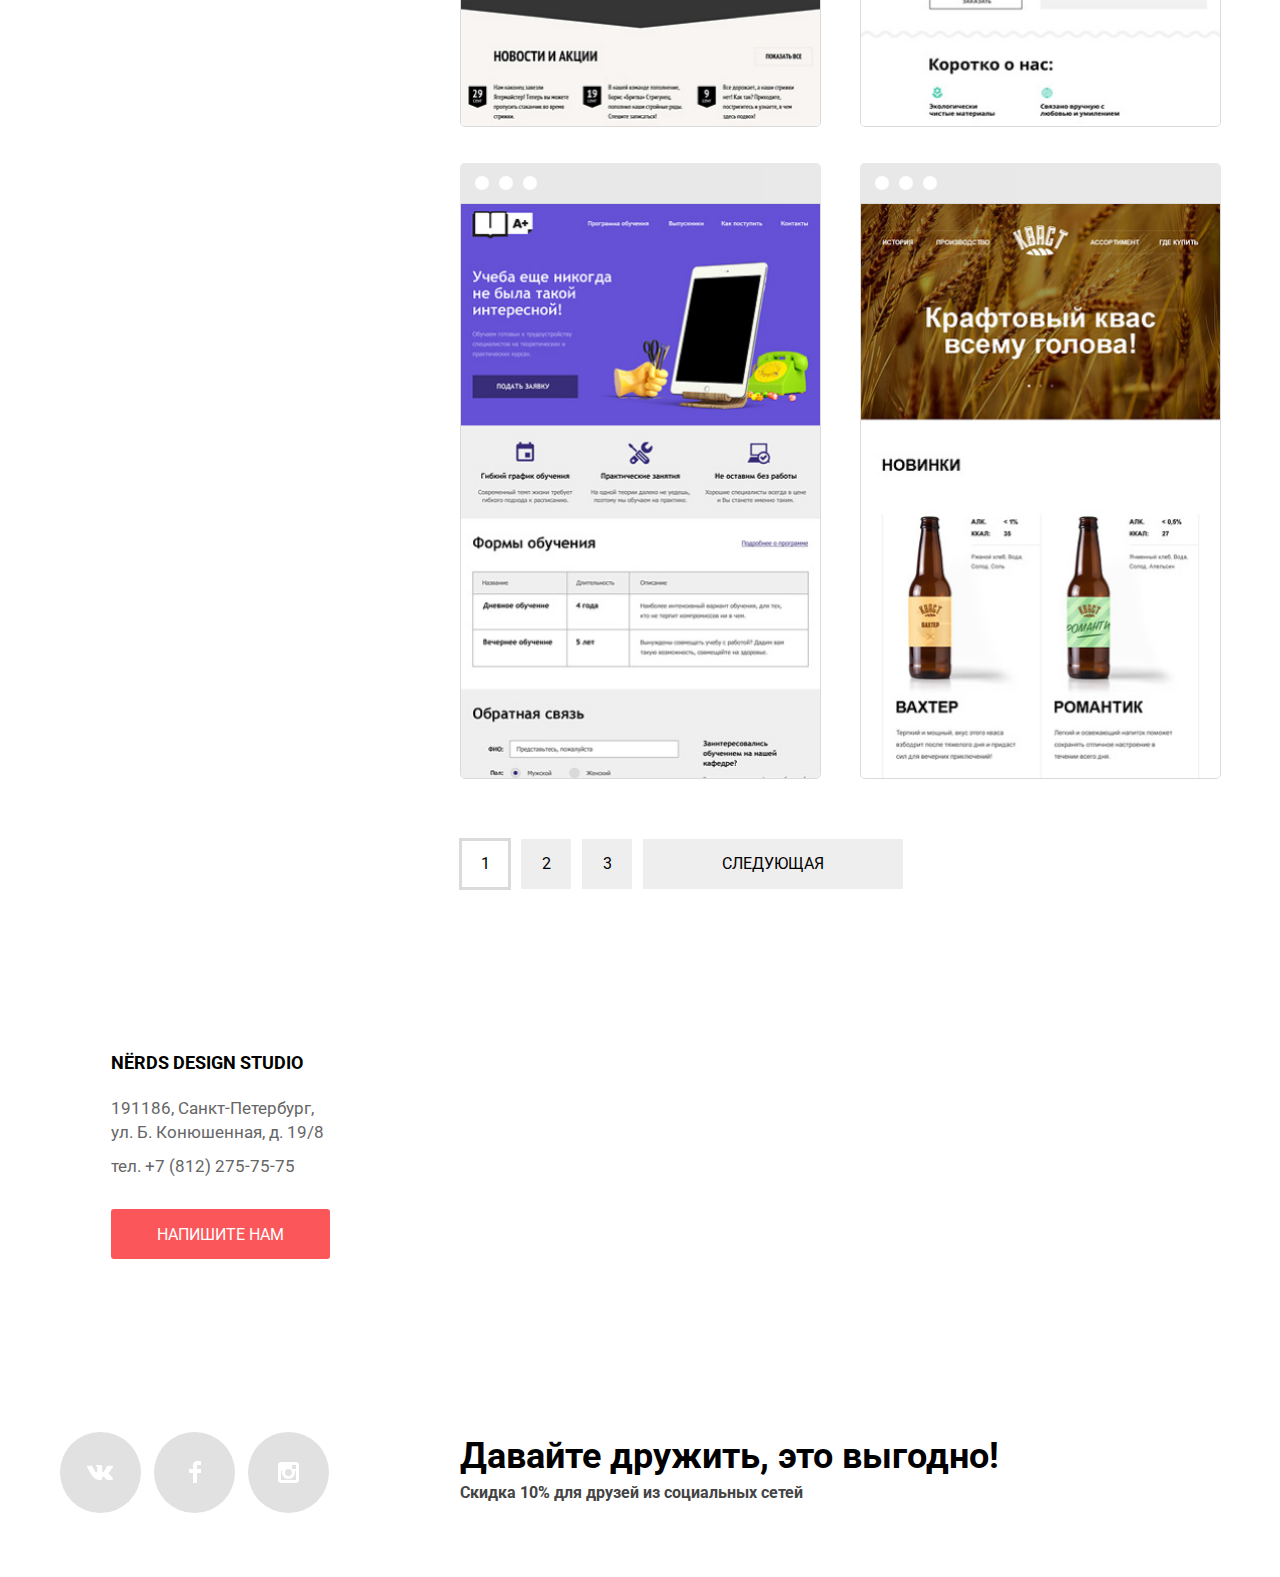
==== commit 243c9c76: "последний правки" ====
--- a/catalog.html
+++ b/catalog.html
@@ -1,11 +1,11 @@
 <!DOCTYPE html>
 <html lang="en">
    <head>
-      <meta charset="UTF-8" />
-      <meta name="viewport" content="width=device-width, initial-scale=1.0" />
-      <link href="https://fonts.googleapis.com/css2?family=Roboto:wght@400;700&display=swap" rel="stylesheet" />
-      <link href="./css/normalize.css" rel="stylesheet" />
-      <link href="./css/style.css" rel="stylesheet" />
+      <meta charset="UTF-8">
+      <meta name="viewport" content="width=device-width, initial-scale=1.0">
+      <link href="https://fonts.googleapis.com/css2?family=Roboto:wght@400;700&display=swap" rel="stylesheet">
+      <link href="./css/normalize.css" rel="stylesheet">
+      <link href="./css/style.css" rel="stylesheet">
       <title>HTML Academy: Нёрдс</title>
    </head>
    <body class="page-body">
@@ -14,7 +14,7 @@
             <div class="header-wrapper">
                <div class="main-navigation">
                   <a class="main-navigation-logo" href="index.html">
-                     <img src="./img/nerds-logo.svg" width="160" height="65" alt="Логотип nerds" />
+                     <img src="./img/nerds-logo.svg" width="160" height="65" alt="Логотип nerds">
                   </a>
                   <nav>
                      <ul class="main-navigation-list">
@@ -44,7 +44,7 @@
          <div class="wrapper wrapper--catalog">
             <div class="content">
                <div class="content__form">
-                  <h3 class="price-title">СТОИМОСТЬ:</h3>
+                  <h3 class="price-title">Стоимость:</h3>
                   <form class="filter" method="get" action="https://echo.htmlacademy.ru">
                      <div class="filter-item filter-item--range">
                         <div class="range-filter">
@@ -56,8 +56,8 @@
                               <div class="toggle toggle-max" tabindex="0" style="left: 60%;"></div>
                            </div>
                            <div class="price-controls">
-                              <label class="min-price"> от <input type="number" name="min-price" value="0" /> </label>
-                              <label class="max-price"> до <input type="number" name="max-price" value="15000" /> </label>
+                              <label class="min-price"> от <input type="number" name="min-price" value="0"> </label>
+                              <label class="max-price"> до <input type="number" name="max-price" value="15000"> </label>
                            </div>
                         </div>
                      </div>
@@ -66,15 +66,15 @@
                            <legend>Сетка:</legend>
                            <ul>
                               <li class="filter-option filter-radio">
-                                 <input class="visually-hidden filter-input-radio" type="radio" id="adapt" name="grid" value="adaptive" checked />
+                                 <input class="visually-hidden filter-input-radio" type="radio" id="adapt" name="grid" value="adaptive" checked>
                                  <label for="adapt">Адаптивная</label>
                               </li>
                               <li class="filter-option filter-radio">
-                                 <input class="visually-hidden filter-input-radio" type="radio" id="fixed" name="grid" value="fixed" />
+                                 <input class="visually-hidden filter-input-radio" type="radio" id="fixed" name="grid" value="fixed">
                                  <label for="fixed">Фиксированная</label>
                               </li>
                               <li class="filter-option filter-radio">
-                                 <input class="visually-hidden filter-input-radio" type="radio" id="flex" name="grid" value="flex" />
+                                 <input class="visually-hidden filter-input-radio" type="radio" id="flex" name="grid" value="flex">
                                  <label for="flex">Резиновая</label>
                               </li>
                            </ul>
@@ -85,23 +85,23 @@
                            <legend>Особенности:</legend>
                            <ul>
                               <li class="filter-option filter-checkbox">
-                                 <input class="visually-hidden filter-input-checkbox" type="checkbox" id="slider" checked />
+                                 <input class="visually-hidden filter-input-checkbox" type="checkbox" id="slider" name="features" value="slider" checked>
                                  <label for="slider">Слайдер</label>
                               </li>
                               <li class="filter-option filter-checkbox">
-                                 <input class="visually-hidden filter-input-checkbox" type="checkbox" id="advantages" />
+                                 <input class="visually-hidden filter-input-checkbox" type="checkbox" id="advantages" name="features" value="advantages">
                                  <label for="advantages">Блок преимуществ</label>
                               </li>
                               <li class="filter-option filter-checkbox">
-                                 <input class="visually-hidden filter-input-checkbox" type="checkbox" id="news" checked />
+                                 <input class="visually-hidden filter-input-checkbox" type="checkbox" id="news" name="features" value="news" checked>
                                  <label for="news">Новости</label>
                               </li>
                               <li class="filter-option filter-checkbox">
-                                 <input class="visually-hidden filter-input-checkbox" type="checkbox" id="gallery" />
+                                 <input class="visually-hidden filter-input-checkbox" type="checkbox" id="gallery" name="features" value="gallery">
                                  <label for="gallery">Галерея</label>
                               </li>
                               <li class="filter-option filter-checkbox">
-                                 <input class="visually-hidden filter-input-checkbox" type="checkbox" id="basket" />
+                                 <input class="visually-hidden filter-input-checkbox" type="checkbox" id="basket" name="features" value="basket">
                                  <label for="basket">Корзина</label>
                               </li>
                            </ul>
@@ -112,15 +112,21 @@
                </div>
                <div class="content__examples">
                   <div class="sort-price">
-                     <h3 class="sort-title">СОРТИРОВАТЬ:</h3>
+                     <h3 class="sort-title">Сортировать:</h3>
                      <ul class="sort-list">
-                        <li class="sort-list__item current-list-item"><a href="#">По цене</a></li>
-                        <li class="sort-list__item"><a href="#">По типу</a></li>
-                        <li class="sort-list__item"><a href="#">По названию</a></li>
+                        <li class="sort-list__item current-list-item">
+									<a href="#">По цене</a>
+								</li>
+                        <li class="sort-list__item">
+									<a href="#">По типу</a>
+								</li>
+                        <li class="sort-list__item">
+									<a href="#">По названию</a>
+								</li>
                         <li>
                            <a href="#">
                               <svg width="11" height="10" viewBox="0 0 11 10" fill="none" xmlns="http://www.w3.org/2000/svg">
-                                 <path d="M5.5 10L0 0H11" fill="#231F20" />
+                                 <path d="M5.5 10L0 0H11" fill="#231F20"/>
                               </svg>
                            </a>
                         </li>
@@ -128,7 +134,7 @@
                            <a href="#">
                               <svg width="11" height="10" viewBox="0 0 11 10" fill="none" xmlns="http://www.w3.org/2000/svg">
                                  <g opacity="0.2">
-                                    <path d="M5.5 0L0 10H11L5.5 0Z" fill="#A6A6A6" />
+                                    <path d="M5.5 0L0 10H11L5.5 0Z" fill="#A6A6A6"/>
                                  </g>
                               </svg>
                            </a>
@@ -146,123 +152,123 @@
                            <div class="card__img-holder">
                               <img class="card__img" src="./img/catalog/img-sedona.png" width="358" height="575" alt="Sedona" />
                               <div class="frame">
-                                 <h3 class="frametitle">Sedona</h3>
-                                 <p class="frametext">
-                                    Информационный сайт<br />
+                                 <h3 class="frame-title">Sedona</h3>
+                                 <p class="frame-text">
+                                    Информационный сайт<br>
                                     для туристов
                                  </p>
-                                 <div class="framebutton">
-                                    <p class="framebtnprice">9 990</p>
-                                 </div>
-                              </div>
-                           </div>
-                        </a>
-                     </div>
-                     <div class="card">
-                        <a href="#">
-                           <div class="card-block">
-                              <span class="circle"></span>
-                              <span class="circle"></span>
-                              <span class="circle"></span>
-                           </div>
-                           <div class="card__img-holder">
-                              <img class="card__img" src="./img/catalog/img-pink.png" width="358" height="575" alt="Pink" />
-                              <div class="frame">
-                                 <h3 class="frametitle">Pink App</h3>
-                                 <p class="frametext">
-                                    Продуктовый лендинг<br />
+                                 <div class="frame-button">
+                                    <p class="frame-btn-price">9 990</p>
+                                 </div>
+                              </div>
+                           </div>
+                        </a>
+                     </div>
+                     <div class="card">
+                        <a href="#">
+                           <div class="card-block">
+                              <span class="circle"></span>
+                              <span class="circle"></span>
+                              <span class="circle"></span>
+                           </div>
+                           <div class="card__img-holder">
+                              <img class="card__img" src="./img/catalog/img-pink.png" width="358" height="575" alt="Pink">
+                              <div class="frame">
+                                 <h3 class="frame-title">Pink App</h3>
+                                 <p class="frame-text">
+                                    Продуктовый лендинг<br>
                                     приложения для iOS и Android
                                  </p>
-                                 <div class="framebutton">
-                                    <p class="framebtnprice">9 990</p>
-                                 </div>
-                              </div>
-                           </div>
-                        </a>
-                     </div>
-                     <div class="card">
-                        <a href="#">
-                           <div class="card-block">
-                              <span class="circle"></span>
-                              <span class="circle"></span>
-                              <span class="circle"></span>
-                           </div>
-                           <div class="card__img-holder">
-                              <img class="card__img" src="./img/catalog/img-barbershop.png" width="358" height="575" alt="Барбершоп" />
-                              <div class="frame">
-                                 <h3 class="frametitle">Barbershop</h3>
-                                 <p class="frametext">
-                                    Сайт салона красоты.<br />
+                                 <div class="frame-button">
+                                    <p class="frame-btn-price">9 990</p>
+                                 </div>
+                              </div>
+                           </div>
+                        </a>
+                     </div>
+                     <div class="card">
+                        <a href="#">
+                           <div class="card-block">
+                              <span class="circle"></span>
+                              <span class="circle"></span>
+                              <span class="circle"></span>
+                           </div>
+                           <div class="card__img-holder">
+                              <img class="card__img" src="./img/catalog/img-barbershop.png" width="358" height="575" alt="Барбершоп">
+                              <div class="frame">
+                                 <h3 class="frame-title">Barbershop</h3>
+                                 <p class="frame-text">
+                                    Сайт салона красоты.<br>
                                     Для мужчин, да.
                                  </p>
-                                 <div class="framebutton">
-                                    <p class="framebtnprice">9 990</p>
-                                 </div>
-                              </div>
-                           </div>
-                        </a>
-                     </div>
-                     <div class="card">
-                        <a href="#">
-                           <div class="card-block">
-                              <span class="circle"></span>
-                              <span class="circle"></span>
-                              <span class="circle"></span>
-                           </div>
-                           <div class="card__img-holder">
-                              <img class="card__img" src="./img/catalog/img-mishka.png" width="358" height="575" alt="Mishka" />
-                              <div class="frame">
-                                 <h3 class="frametitle">Mishka</h3>
-                                 <p class="frametext">
-                                    ИНтернет-магазин<br />
+                                 <div class="frame-button">
+                                    <p class="frame-btn-price">9 990</p>
+                                 </div>
+                              </div>
+                           </div>
+                        </a>
+                     </div>
+                     <div class="card">
+                        <a href="#">
+                           <div class="card-block">
+                              <span class="circle"></span>
+                              <span class="circle"></span>
+                              <span class="circle"></span>
+                           </div>
+                           <div class="card__img-holder">
+                              <img class="card__img" src="./img/catalog/img-mishka.png" width="358" height="575" alt="Mishka">
+                              <div class="frame">
+                                 <h3 class="frame-title">Mishka</h3>
+                                 <p class="frame-text">
+                                    Интернет-магазин<br>
                                     вязаных игрушек
                                  </p>
-                                 <div class="framebutton">
-                                    <p class="framebtnprice">9 990</p>
-                                 </div>
-                              </div>
-                           </div>
-                        </a>
-                     </div>
-                     <div class="card">
-                        <a href="#">
-                           <div class="card-block">
-                              <span class="circle"></span>
-                              <span class="circle"></span>
-                              <span class="circle"></span>
-                           </div>
-                           <div class="card__img-holder">
-                              <img class="card__img" src="./img/catalog/img-aplus.png" width="358" height="575" alt="А+" />
-                              <div class="frame">
-                                 <h3 class="frametitle">A Plus</h3>
-                                 <p class="frametext">
-                                    Лендинг курсов повышения<br />
+                                 <div class="frame-button">
+                                    <p class="frame-btn-price">9 990</p>
+                                 </div>
+                              </div>
+                           </div>
+                        </a>
+                     </div>
+                     <div class="card">
+                        <a href="#">
+                           <div class="card-block">
+                              <span class="circle"></span>
+                              <span class="circle"></span>
+                              <span class="circle"></span>
+                           </div>
+                           <div class="card__img-holder">
+                              <img class="card__img" src="./img/catalog/img-aplus.png" width="358" height="575" alt="А+">
+                              <div class="frame">
+                                 <h3 class="frame-title">A Plus</h3>
+                                 <p class="frame-text">
+                                    Лендинг курсов повышения<br>
                                     квалификации
                                  </p>
-                                 <div class="framebutton">
-                                    <p class="framebtnprice">9 990</p>
-                                 </div>
-                              </div>
-                           </div>
-                        </a>
-                     </div>
-                     <div class="card">
-                        <a href="#">
-                           <div class="card-block">
-                              <span class="circle"></span>
-                              <span class="circle"></span>
-                              <span class="circle"></span>
-                           </div>
-                           <div class="card__img-holder">
-                              <img class="card__img" src="./img/catalog/img-kvast.png" width="358" height="575" alt="Крафтовый квас" />
-                              <div class="frame">
-                                 <h3 class="frametitle">Кваст</h3>
-                                 <p class="frametext">
-                                    Промо-сайт производителя<br />
+                                 <div class="frame-button">
+                                    <p class="frame-btn-price">9 990</p>
+                                 </div>
+                              </div>
+                           </div>
+                        </a>
+                     </div>
+                     <div class="card">
+                        <a href="#">
+                           <div class="card-block">
+                              <span class="circle"></span>
+                              <span class="circle"></span>
+                              <span class="circle"></span>
+                           </div>
+                           <div class="card__img-holder">
+                              <img class="card__img" src="./img/catalog/img-kvast.png" width="358" height="575" alt="Крафтовый квас">
+                              <div class="frame">
+                                 <h3 class="frame-title">Кваст</h3>
+                                 <p class="frame-text">
+                                    Промо-сайт производителя<br>
                                     крафтового кваса
                                  </p>
-                                 <div class="framebutton">
-                                    <p class="framebtnprice">9 990</p>
+                                 <div class="frame-button">
+                                    <p class="frame-btn-price">9 990</p>
                                  </div>
                               </div>
                            </div>
@@ -287,15 +293,7 @@
             </div>
          </div>
          <section class="map_holder">
-            <iframe
-               class="map"
-               src="https://www.google.com/maps/embed?pb=!1m18!1m12!1m3!1d1998.6036253002837!2d30.320858715755655!3d59.93871916905462!2m3!1f0!2f0!3f0!3m2!1i1024!2i768!4f13.1!3m3!1m2!1s0x4696310fca145cc1%3A0x42b32648d8238007!2z0JHQvtC70YzRiNCw0Y8g0JrQvtC90Y7RiNC10L3QvdCw0Y8g0YPQuy4sIDE5LzgsINCh0LDQvdC60YIt0J_QtdGC0LXRgNCx0YPRgNCzLCAxOTExODY!5e0!3m2!1sru!2sru!4v1602008952805!5m2!1sru!2sru"
-               height="415"
-               style="border: 0;"
-               allowfullscreen=""
-               aria-hidden="false"
-               tabindex="0"
-            ></iframe>
+            <iframe class="map" src="https://www.google.com/maps/embed?pb=!1m18!1m12!1m3!1d1998.6036253002837!2d30.320858715755655!3d59.93871916905462!2m3!1f0!2f0!3f0!3m2!1i1024!2i768!4f13.1!3m3!1m2!1s0x4696310fca145cc1%3A0x42b32648d8238007!2z0JHQvtC70YzRiNCw0Y8g0JrQvtC90Y7RiNC10L3QvdCw0Y8g0YPQuy4sIDE5LzgsINCh0LDQvdC60YIt0J_QtdGC0LXRgNCx0YPRgNCzLCAxOTExODY!5e0!3m2!1sru!2sru!4v1602008952805!5m2!1sru!2sru" height="415" style="border: 0;" allowfullscreen="" aria-hidden="false" tabindex="0"></iframe>
             <div class="info_holder">
                <div class="info_holder_block">
                   <div class="our-location-block">
@@ -303,10 +301,10 @@
                         Nёrds Design Studio
                      </div>
                      <div class="our-location-description">
-                        <p>191186, Санкт-Петербург, ул. Б. Конюшенная, д. 19/8</p>
-                        <a href="+78122757575">тел. +7 (812) 275-75-75</a>
-                     </div>
-                     <button class="writeus-button" type="button">Напишите нам</button>
+                        <p class="our-location-text">191186, Санкт-Петербург, ул. Б. Конюшенная, д. 19/8</p>
+                        <a href="tel:+78122757575">тел. +7 (812) 275-75-75</a>
+                     </div>
+                     <button class="write-us-button" type="button">Напишите нам</button>
                   </div>
                </div>
             </div>
@@ -318,57 +316,49 @@
                <li>
                   <a class="social-icon" href="#">
                      <svg width="27" height="15" viewBox="0 0 27 15" fill="none">
-                        <path
-                           d="M16.138 11.51C17.094 11.201 18.318 13.55 19.621 14.449C20.599 15.13 21.348 14.983 21.348 14.983L24.821 14.933C24.821 14.933 26.636 14.821 25.778 13.379C25.707 13.259 25.275 12.31 23.193 10.357C21.016 8.31404 21.311 8.64504 23.932 5.11304C25.529 2.96004 26.168 1.64504 25.968 1.08504C25.776 0.546037 24.603 0.686037 24.603 0.686037L20.69 0.713037C20.309 0.714037 19.986 0.832037 19.839 1.22804C19.836 1.23204 19.218 2.89404 18.394 4.30704C16.653 7.29604 15.958 7.45504 15.67 7.26804C15.009 6.83504 15.176 5.53104 15.176 4.60404C15.176 1.70704 15.608 0.499037 14.33 0.187037C13.903 0.0830374 13.591 0.0150374 12.502 0.00503741C11.11 -0.0159626 9.92797 0.00503743 9.25797 0.334037C8.81297 0.557037 8.47197 1.04604 8.67897 1.07404C8.93897 1.10904 9.52197 1.23404 9.83397 1.66004C10.235 2.21204 10.223 3.44904 10.223 3.44904C10.223 3.44904 10.452 6.86004 9.68297 7.28304C9.15497 7.57304 8.43297 6.98104 6.87997 4.26704C6.08697 2.87904 5.48797 1.34504 5.48797 1.34504C5.48797 1.34504 5.37197 1.06004 5.16197 0.904037C4.91197 0.719037 4.56197 0.660037 4.56197 0.660037L0.84797 0.684037C0.84797 0.684037 0.28997 0.700037 0.0849697 0.946037C-0.0970303 1.16404 0.0699697 1.61404 0.0699697 1.61404C0.0699697 1.61404 2.97897 8.49504 6.27297 11.961C9.29297 15.143 12.725 14.932 12.725 14.932H14.28C14.28 14.932 14.749 14.878 14.989 14.62C15.213 14.38 15.203 13.929 15.203 13.929C15.203 13.929 15.172 11.82 16.138 11.51Z"
-                           fill="white"
-                        />
+                        <path d="M16.138 11.51C17.094 11.201 18.318 13.55 19.621 14.449C20.599 15.13 21.348 14.983 21.348 14.983L24.821 14.933C24.821 14.933 26.636 14.821 25.778 13.379C25.707 13.259 25.275 12.31 23.193 10.357C21.016 8.31404 21.311 8.64504 23.932 5.11304C25.529 2.96004 26.168 1.64504 25.968 1.08504C25.776 0.546037 24.603 0.686037 24.603 0.686037L20.69 0.713037C20.309 0.714037 19.986 0.832037 19.839 1.22804C19.836 1.23204 19.218 2.89404 18.394 4.30704C16.653 7.29604 15.958 7.45504 15.67 7.26804C15.009 6.83504 15.176 5.53104 15.176 4.60404C15.176 1.70704 15.608 0.499037 14.33 0.187037C13.903 0.0830374 13.591 0.0150374 12.502 0.00503741C11.11 -0.0159626 9.92797 0.00503743 9.25797 0.334037C8.81297 0.557037 8.47197 1.04604 8.67897 1.07404C8.93897 1.10904 9.52197 1.23404 9.83397 1.66004C10.235 2.21204 10.223 3.44904 10.223 3.44904C10.223 3.44904 10.452 6.86004 9.68297 7.28304C9.15497 7.57304 8.43297 6.98104 6.87997 4.26704C6.08697 2.87904 5.48797 1.34504 5.48797 1.34504C5.48797 1.34504 5.37197 1.06004 5.16197 0.904037C4.91197 0.719037 4.56197 0.660037 4.56197 0.660037L0.84797 0.684037C0.84797 0.684037 0.28997 0.700037 0.0849697 0.946037C-0.0970303 1.16404 0.0699697 1.61404 0.0699697 1.61404C0.0699697 1.61404 2.97897 8.49504 6.27297 11.961C9.29297 15.143 12.725 14.932 12.725 14.932H14.28C14.28 14.932 14.749 14.878 14.989 14.62C15.213 14.38 15.203 13.929 15.203 13.929C15.203 13.929 15.172 11.82 16.138 11.51Z" fill="white"/>
                      </svg>
                   </a>
                </li>
                <li>
                   <a class="social-icon" href="#">
                      <svg width="12" height="22" viewBox="0 0 12 22" fill="none">
-                        <path d="M12 4V0H8C5.79086 0 4 1.79086 4 4V8H0V12H4V22H8V12H12V8H8V4H12Z" fill="white" />
+                        <path d="M12 4V0H8C5.79086 0 4 1.79086 4 4V8H0V12H4V22H8V12H12V8H8V4H12Z" fill="white"/>
                      </svg>
                   </a>
                </li>
                <li>
                   <a class="social-icon" href="#">
                      <svg width="21" height="21" viewBox="0 0 21 21" fill="none">
-                        <path
-                           fill-rule="evenodd"
-                           clip-rule="evenodd"
-                           d="M3 0H18C19.65 0 21 1.35 21 3V18C21 19.65 19.65 21 18 21H3C1.35 21 0 19.65 0 18V3C0 1.35 1.35 0 3 0ZM14 10.5C14 8.57 12.43 7 10.5 7C8.57 7 7 8.57 7 10.5C7 12.43 8.57 14 10.5 14C12.43 14 14 12.43 14 10.5ZM3 18V9H4.181C4.0626 9.49127 4.00186 9.99467 4 10.5C4 14.0899 6.91015 17 10.5 17C14.0899 17 17 14.0899 17 10.5C16.9986 9.99464 16.9379 9.49118 16.819 9H18V18H3ZM14 7H18V3H14V7Z"
-                           fill="white"
-                        />
+                        <path fill-rule="evenodd" clip-rule="evenodd" d="M3 0H18C19.65 0 21 1.35 21 3V18C21 19.65 19.65 21 18 21H3C1.35 21 0 19.65 0 18V3C0 1.35 1.35 0 3 0ZM14 10.5C14 8.57 12.43 7 10.5 7C8.57 7 7 8.57 7 10.5C7 12.43 8.57 14 10.5 14C12.43 14 14 12.43 14 10.5ZM3 18V9H4.181C4.0626 9.49127 4.00186 9.99467 4 10.5C4 14.0899 6.91015 17 10.5 17C14.0899 17 17 14.0899 17 10.5C16.9986 9.99464 16.9379 9.49118 16.819 9H18V18H3ZM14 7H18V3H14V7Z" fill="white"/>
                      </svg>
                   </a>
                </li>
             </ul>
             <h4 class="footer-letfriend-title">
-               Давайте дружить, это выгодно!<br />
+               Давайте дружить, это выгодно!<br>
                <span class="footer-discount">Скидка 10% для друзей из социальных сетей</span>
             </h4>
          </div>
       </footer>
       <div class="modal-holder">
          <section class="modal">
-            <h2 class="modal__title">Напишите нам</h2>
+            <p class="modal__title">Напишите нам</p>
             <form class="modal-form" action="#">
                <p class="modal__item">
                   <label for="modal-name">Ваше имя:</label>
-                  <input class="name" type="text" id="modal-name" placeholder="Имя Фамилия" />
+                  <input class="name" type="text" id="modal-name" placeholder="Имя Фамилия">
                </p>
                <p class="modal__item">
                   <label for="modal-mail">Ваш email:</label>
-                  <input type="email" id="modal-mail" placeholder="email@example.com" />
+                  <input type="email" id="modal-mail" placeholder="email@example.com">
                </p>
                <p class="modal__item">
                   <label for="modal-text">Текст письма:</label>
                   <textarea class="modal-textarea" name="modaltext" id="modal-text" placeholder="В свободной форме"></textarea>
                </p>
             </form>
-            <button class="modalbutton" type="submit">Отправить</button>
+            <button class="modal-button" type="submit">Отправить</button>
             <button class="modal-close" type="button" aria-label="Закрыть"></button>
          </section>
       </div>
--- a/css/style.css
+++ b/css/style.css
@@ -62,7 +62,7 @@
 }
 
 .main--catalog {
-	grid-template-rows: 355px 1fr 205px 215px;
+	grid-template-rows: 329px 1fr 205px 215px;
 }
 
 .header {
@@ -90,11 +90,19 @@
 	align-items: center;
 }
 
+.footer__index {
+	width: 1160px;
+	padding: 31px 20px;
+	margin: 0 auto;
+	display: flex;
+	align-items: center;
+}
+
 .header-wrapper {
 	width: 1160px;
 	padding: 0 20px;
 	margin: 0 auto;
-	}
+}
 
 .wrapper {
 	grid-area: content;
@@ -112,7 +120,7 @@
 }
 
 .wrapper--catalog {
-	padding-top: 34px;
+	padding-top: 60px;
 	padding-bottom: 49px;
 	width: 1160px;
 	padding-left: 20px;
@@ -141,7 +149,7 @@
 
 .main-navigation-logo {
 	margin-right: 201px;
-	}
+}
 
 .main-navigation-logo:active {
 	color: var(--toggle-color);
@@ -170,7 +178,7 @@
 .main-navigation-list__item {
 	padding-right: 46px;
 	padding-top: 11px;
-	}
+}
 
 .main-navigation-list__item.active a:after {
 	content: '';
@@ -180,7 +188,7 @@
 	background: var(--button-red);
 	width: 100%;
 	bottom: -22px;
-	}
+}
 
 .main-navigation-list a,
 .main-navigation-basket {
@@ -193,7 +201,7 @@
 
 .main-navigation-basket {
 	margin-left: auto;	
-	padding-top: 15px;
+	padding-top: 11px;
 }
 
 .main-navigation-list :hover {
@@ -207,6 +215,10 @@
 .services {
 	display: flex;
 	margin-bottom: 80px;
+}
+
+.services-text {
+	margin-bottom: 32px;
 }
 
 .services-websites,
@@ -221,12 +233,14 @@
 	font-size: 24px;
 	line-height: 20px;
 	text-transform: uppercase;
-	font-weight: bold;	
-	}
+	font-weight: bold;
+	margin-bottom: 25px;
+}
 
 .web-button,
 .app-button,
 .present-button {
+	display: block;
 	width: 160px;
 	height: 50px;
 	border-radius: 3px;
@@ -235,7 +249,7 @@
 	margin-top: 10px;
 	text-align: center;
 	line-height: 50px;
-	}
+}
 
 .web-button {
 	background: var(--button-red);
@@ -283,13 +297,12 @@
 }
 
 .about {
-	width: auto;
-	margin: 0 auto;
+	width: auto;	
 	display: flex;
 	justify-content: space-between;
-	margin-bottom: 44px;
+	margin-bottom: 40px;
 	border-top: 2px solid var(--backgroundcolor);
-	padding-top: 28px;
+	padding-top: 37px;
 }
 
 .about-description-weare {
@@ -306,8 +319,8 @@
 
 .desc-weare-text {
 	margin-bottom: 42px;
-
-}
+}
+
 .about-subtitle {
 	text-transform: uppercase;
 	font-weight: bold;
@@ -354,16 +367,17 @@
 }
 
 .stats-content p {
-	margin-bottom: 5px;
-	margin-top: 15px;
+	margin-bottom: 17px;
+   margin-top: 18px;
+   line-height: 50px;
 }
 
 .about-stats {
 	margin-left: 50px;
-	margin-top: 13px;
-}
-
-.about-stats p {
+	margin-top: 2px;
+}
+
+.procent-number {
 	font-weight: bold;
 	font-size: 45px;
 	line-height: 64px;
@@ -450,6 +464,7 @@
 	top: 0;
 }
 
+
 .info_holder_block {
 	max-width: 1160px;
 	margin: 0 auto;
@@ -464,9 +479,24 @@
    top: 37px;
    left: 0px;
 	padding: 39px 51px;	
-	}
-
-.our-location-block .writeus-button {
+}
+
+.our-location-block-index {
+	width: 221px;
+   text-align: left;
+   background-color: var(--button-text);
+   position: relative;
+   top: 37px;
+   left: 0px;
+	padding: 21px 51px;	
+}
+
+.our-location-adrress {
+	margin-bottom: 16px;
+	line-height: 20px;
+}
+
+.our-location-block .write-us-button {
 	display: block;
 	width: 219px;
 	height: 50px;
@@ -483,6 +513,39 @@
 	font-size: 16px;
 }
 
+.our-location-block-index .write-us-button {
+	display: block;
+	width: 219px;
+	height: 50px;
+	background: var(--button-red);
+	border-radius: 3px;
+	text-transform: uppercase;
+	color: var(--button-text);
+	border: none;
+	outline: none;
+	cursor: pointer;
+	text-align: center;
+	text-decoration: none;
+	line-height: 50px;
+	font-size: 16px;
+}
+
+.footer-social li {
+	padding-right: 12px;
+}
+
+.our-location-header-index {
+	font-size: 18px;
+	color: var(--basic-black);
+	font-family: "Roboto", "Arial", sans-serif;
+	font-weight: bold;
+	font-style: normal;
+	text-transform: uppercase;
+	margin-bottom: 23px;
+	padding-top: 27px;
+}
+
+
 .our-location-header {
 	font-size: 18px;
 	color: var(--basic-black);
@@ -490,8 +553,13 @@
 	font-weight: bold;
 	font-style: normal;
 	text-transform: uppercase;
-	margin-bottom: 25px;
-	}
+	margin-bottom: 21px;
+	padding-top: 27px;
+}
+
+.our-location-text {
+	margin-bottom: 10px;
+}
 
 .our-location-description {
 	font-size: 17px;
@@ -499,14 +567,14 @@
 	font-family: "Roboto", "Arial", sans-serif;
 	font-weight: normal;
 	font-style: normal;
-	margin-bottom: 29px;
-	}
-
-.writeus-button:hover {
+	margin-bottom: 31px;
+}
+
+.write-us-button:hover {
 	background-color: var(--buttormore-red);
 }
 
-.writeus-button:active {
+.write-us-button:active {
 	background-color: var(--socialicon-red);	
 	color: var(--slidebtnactive-color);	
 }
@@ -557,8 +625,8 @@
 .footer-letfriend-title {
 	font-weight: bold;
 	font-size: 36px;
-	line-height: 36px;		
-	}
+	line-height: 30px;		
+}
 
 .footer-discount {
 	font-size: 16px;
@@ -571,14 +639,14 @@
 .catalog-title {
 	margin: 0 auto;
 	margin-top: 75px;
-	}
+}
 
 .catalog-text {	 
 	text-align: center;
 	font-weight: 500;
 	font-size: 55px;
-	line-height: 55px;
-	}
+	line-height: 45px;
+}
 
 .range-controls {
 	position: relative;
@@ -627,7 +695,9 @@
 .price-title {
 	margin: 0px;	
 	margin-bottom: 47px;
-	}
+	text-transform: uppercase;
+	line-height: 24px;
+}
 
 .price-controls {
 	display: flex;
@@ -658,7 +728,7 @@
 	margin: 0;	
 	list-style: none;
 	line-height: 18px;
-	}
+}
 
 .filter legend {
 	margin-bottom: 7px;	
@@ -666,7 +736,7 @@
 	font-weight: bold;
 	line-height: 30px;
 	text-transform: uppercase;
-	}
+}
 
 .filter-option {
 	padding-left: 41px;
@@ -688,26 +758,26 @@
 	height: 23px;
 	display: flex;
 	align-items: center;
-	margin-bottom: 17px;
-	}
+	margin-bottom: 18px;
+}
 
 .filter-checkbox:last-child {
 	margin-bottom: 15px;
-	}
+}
 
 .filter-item.filter-item--range {
-	margin-bottom: 52px;	
-	}
+	margin-bottom: 53px;	
+}
 
 .filter-item.filter-item--radio {
 	margin-bottom: 35px;
 	margin-left: -14px;
-	}
+}
 
 .filter-item.filter-item--checkbox {
 	margin-bottom: 23px;
 	margin-left: -14px;
-	}
+}
 
 .filter-option:hover {
 	opacity: 1;
@@ -791,6 +861,7 @@
 
 .sort-title {
 	margin: 0;
+	text-transform: uppercase;
 }
 
 .sort-list {
@@ -804,6 +875,11 @@
 	padding: 0;
 	list-style-type: none;
 	width: 360px;
+}
+
+
+.sort-list li:nth-child(3) {
+	margin-right: 22px;
 }
 
 .content {
@@ -833,13 +909,13 @@
    flex-wrap: wrap;
    margin-bottom: 24px;
    justify-content: space-between;
-	}
+}
 
 .card {
 	position: relative;
    width: 364px;
    height: 652px;
-	}
+}
 
 .card__img-holder {
 	border: 1px solid var(--cardimghold-color);
@@ -847,12 +923,12 @@
    width: 359px;
    height: 574px;
    border-radius: 0 0 5px 5px;
-	}
+}
 
 .card__img {
 	width: 100%;
 	display: block;
-	}
+}
 
 .frame {	 
 	width: 360px;
@@ -863,24 +939,24 @@
 	display: none;
 }
 
-.frametitle {
+.frame-title {
 	font-weight: bold;
 	font-size: 18px;
-	line-height: 30px;
+	line-height: 18px;
 	text-transform: uppercase;
 	text-align: center;
 	color: var(--basic-black);
 }
 
-.frametext {
+.frame-text {
 	color: var(--ourlocationdesc-color);
 	font-size: 16px;
 	line-height: 18px;
 	text-align: center;
 }
 
-.framebutton {
-	width: 219px;
+.frame-button {
+	width: 201px;
 	height: 50px;
 	background: var(--button-red);
 	border-radius: 3px;
@@ -890,21 +966,15 @@
 	margin: auto;
 	text-align: center;	
 	position: absolute;
-	top: 100px; left: 0; bottom: 0px; right: 0;	    
-}
-
-.framebtnprice {
-	margin: 13px auto;
-}
-
-.framebtnprice:after {
+	top: 88px; left: 0; bottom: 0px; right: 0;	    
+}
+
+.frame-btn-price {
+	margin: 12px auto;
+}
+
+.frame-btn-price:after {
 	content: "\20BD";	 
-}
-
-.buttonprice {
-	font-size: 16px;
-	line-height: 18px;
-	font-weight: 500;
 }
 
 .card:hover {
@@ -938,7 +1008,12 @@
 }
 
 .circle:first-child {
-	margin-left: 13px;
+	margin-left: 15px;
+	margin-right: 6px;
+}
+
+.circle:nth-child(2) {
+	margin-right: 6px;
 }
 
 .pagination-list {
@@ -997,7 +1072,7 @@
 	left: 0;
 	right: 0;
 	bottom: 0; 
-	display: none;
+	display: none;	
 }
 
 .modal {
@@ -1007,7 +1082,8 @@
 	margin: auto;
 	border: 1px solid var(--basic-black);
 	box-shadow: 0 30px 50px rgba(0, 0, 0, 0.7);
-	position: relative;  
+	position: relative;
+	border: none; 
 }
 
 .modal-form {
@@ -1056,7 +1132,7 @@
 	font-weight: 700;
 }
 
-.modalbutton {
+.modal-button {
 	background-color: var(--button-red);
 	width: 259px;
 	height: 50px;
